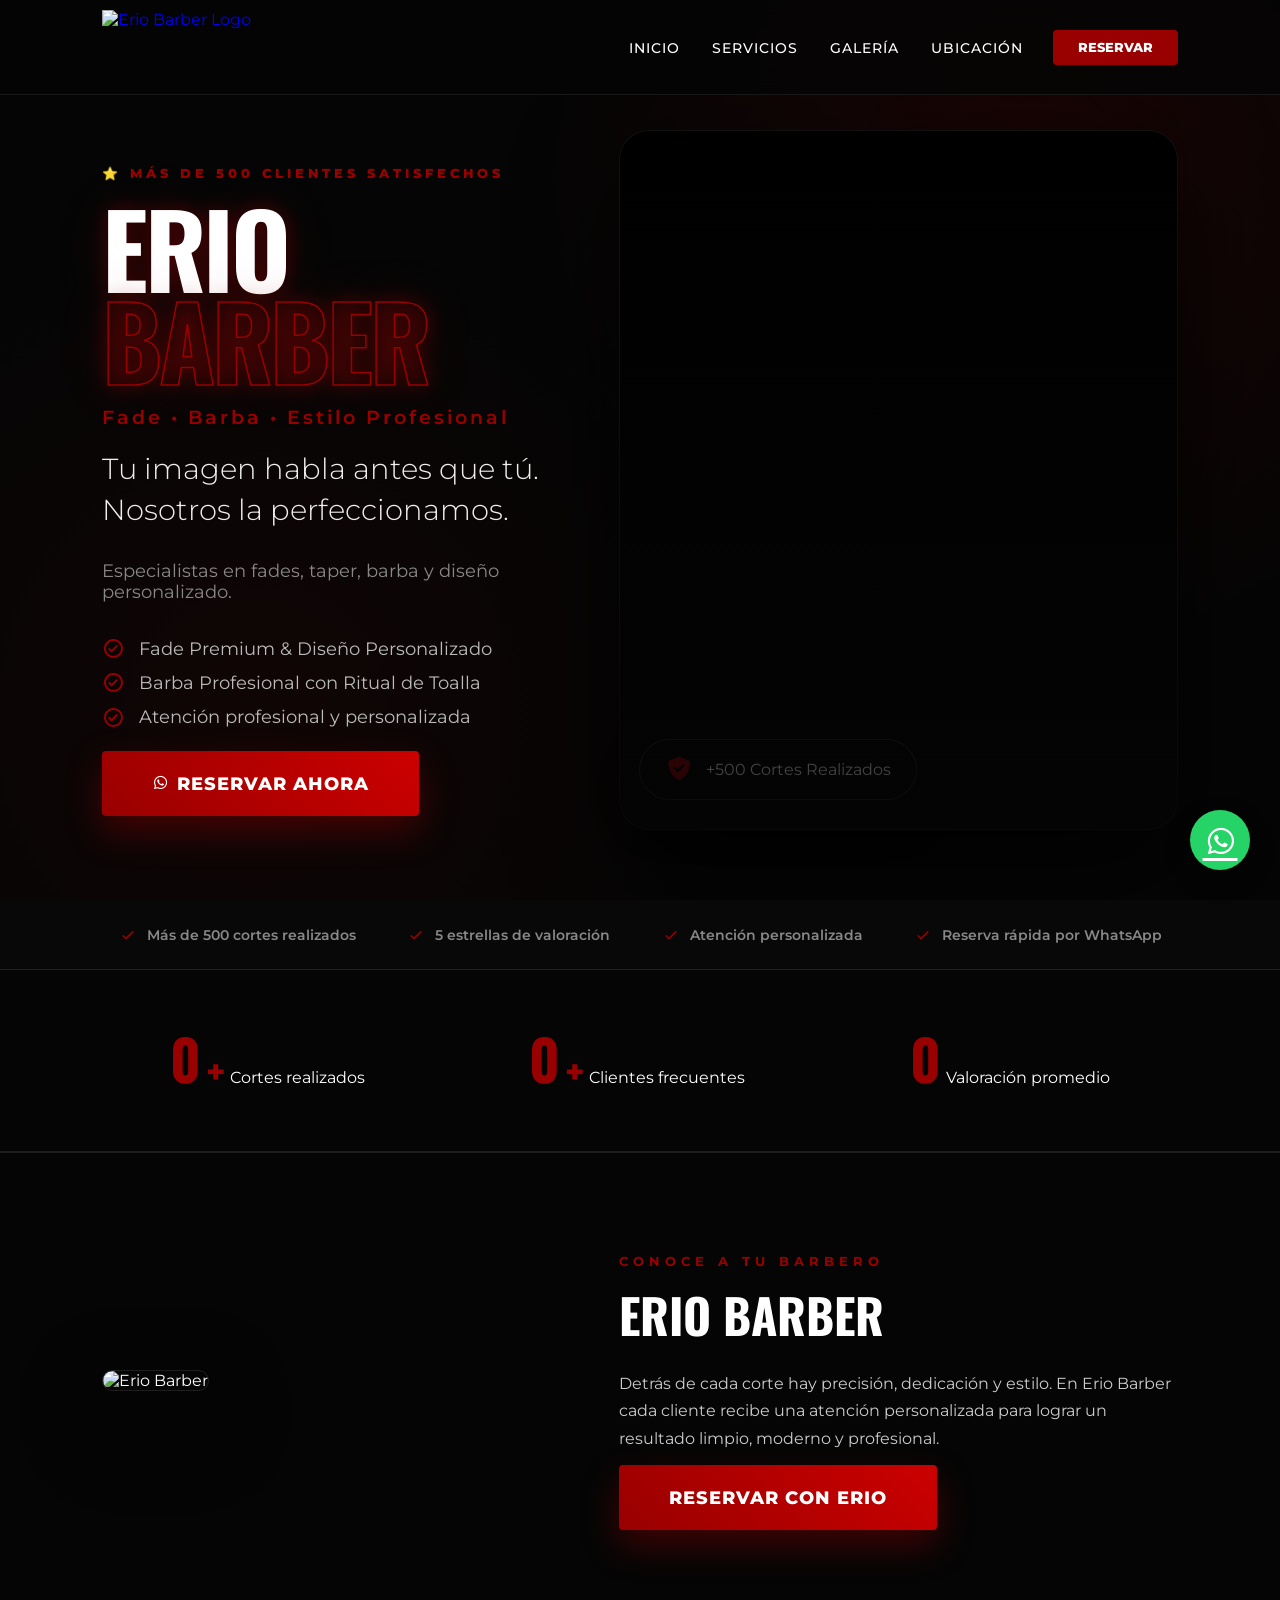
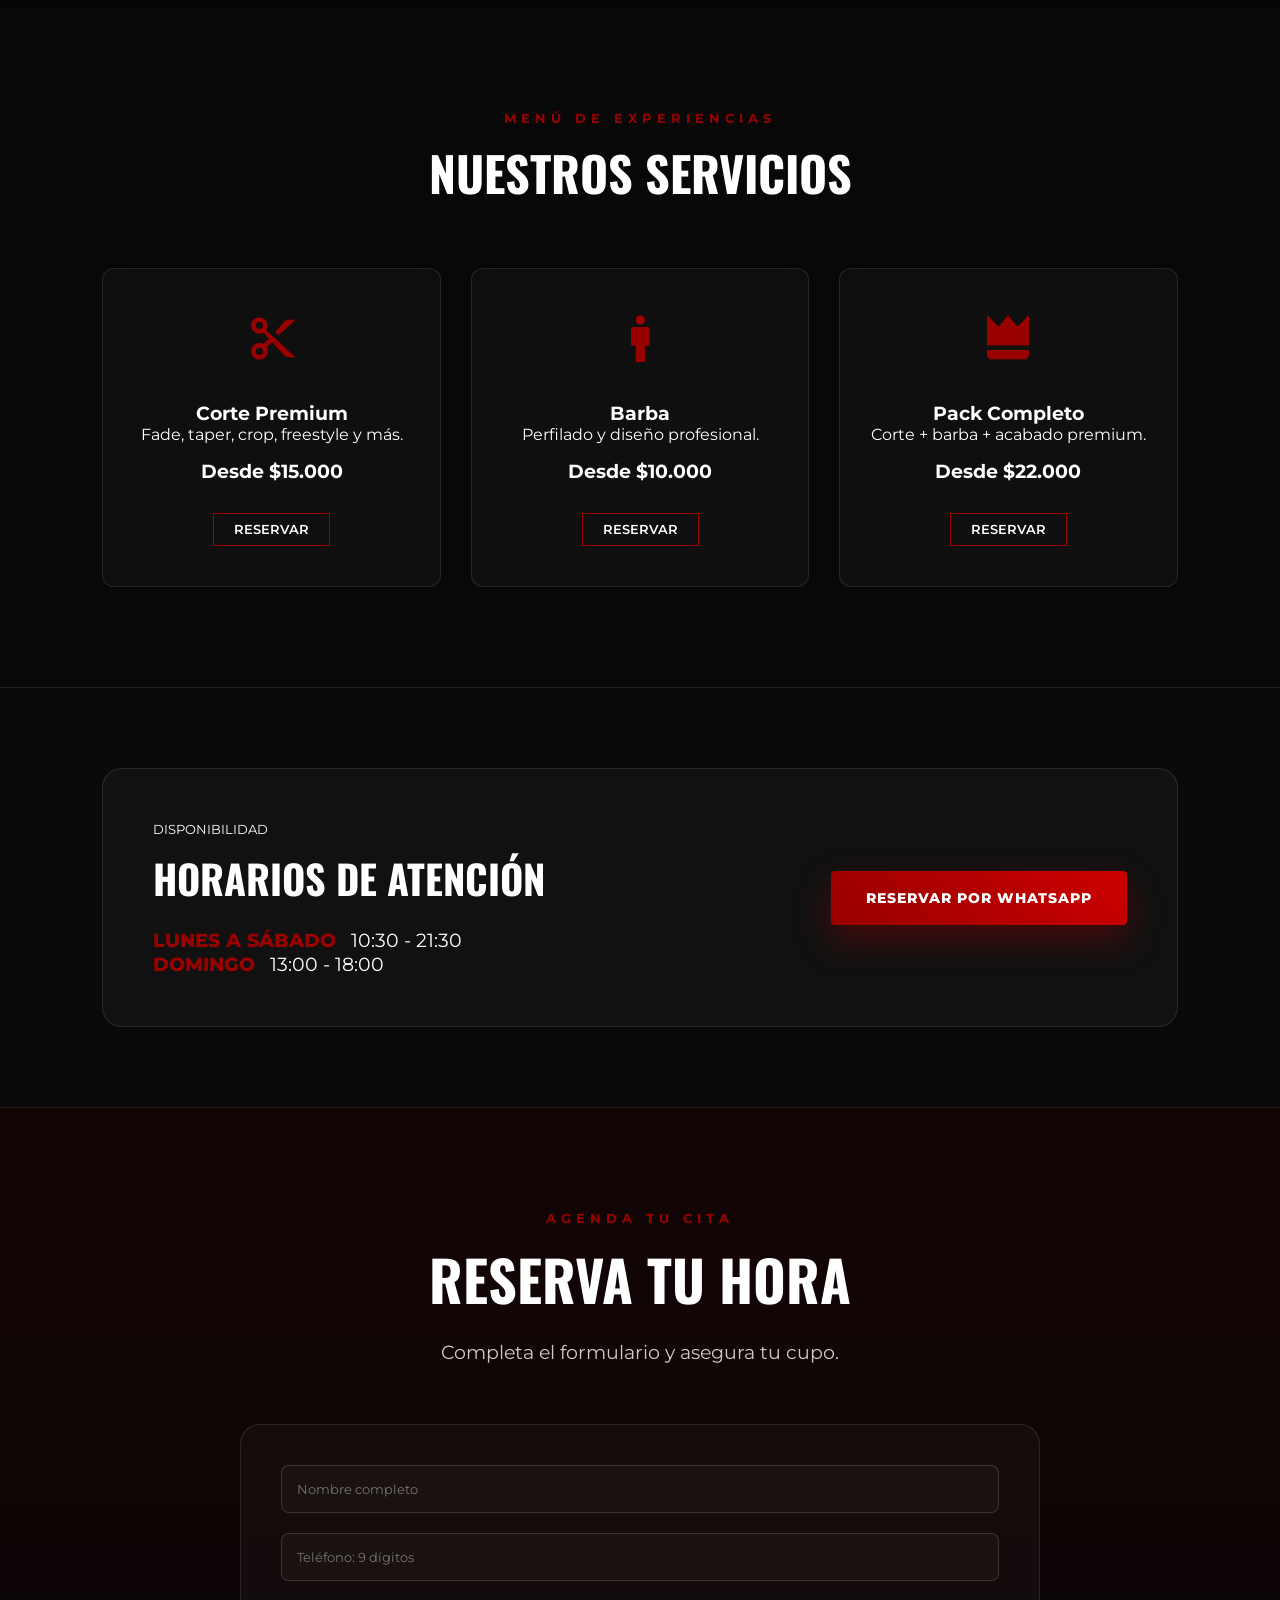
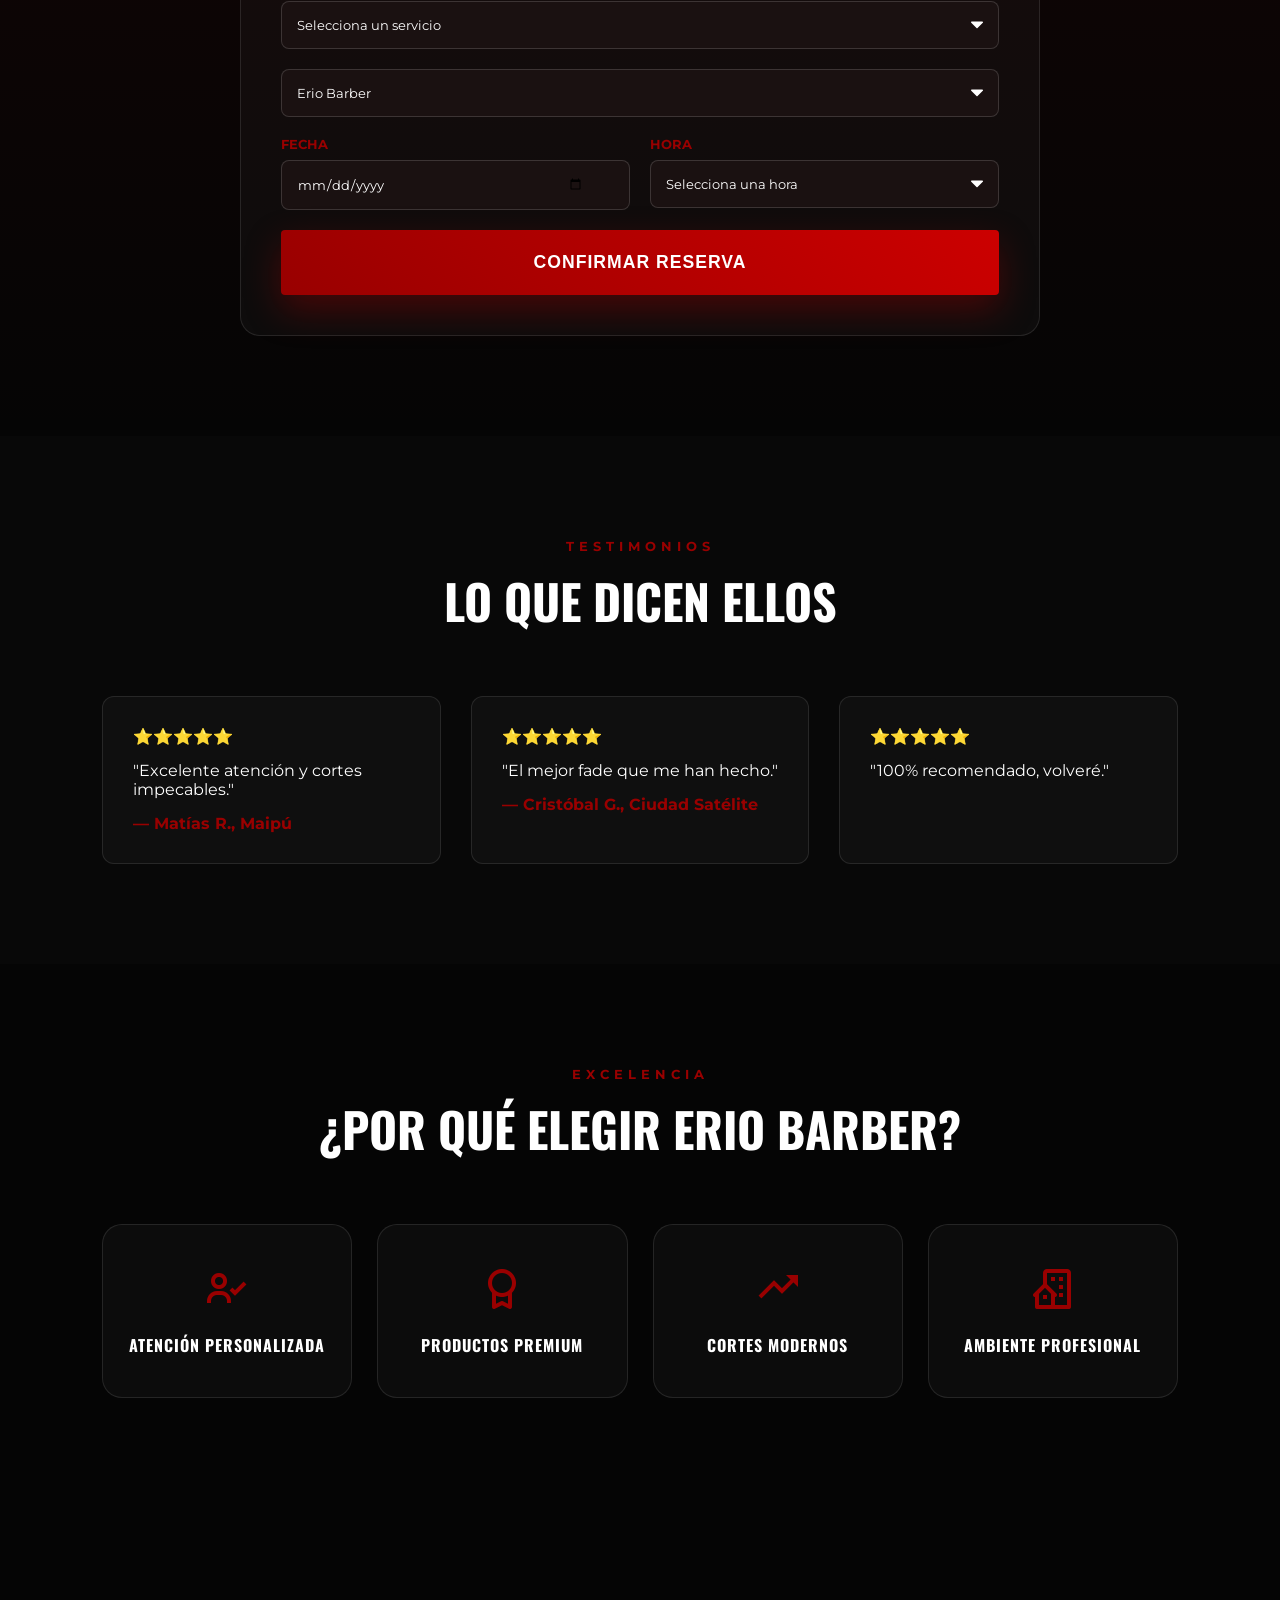
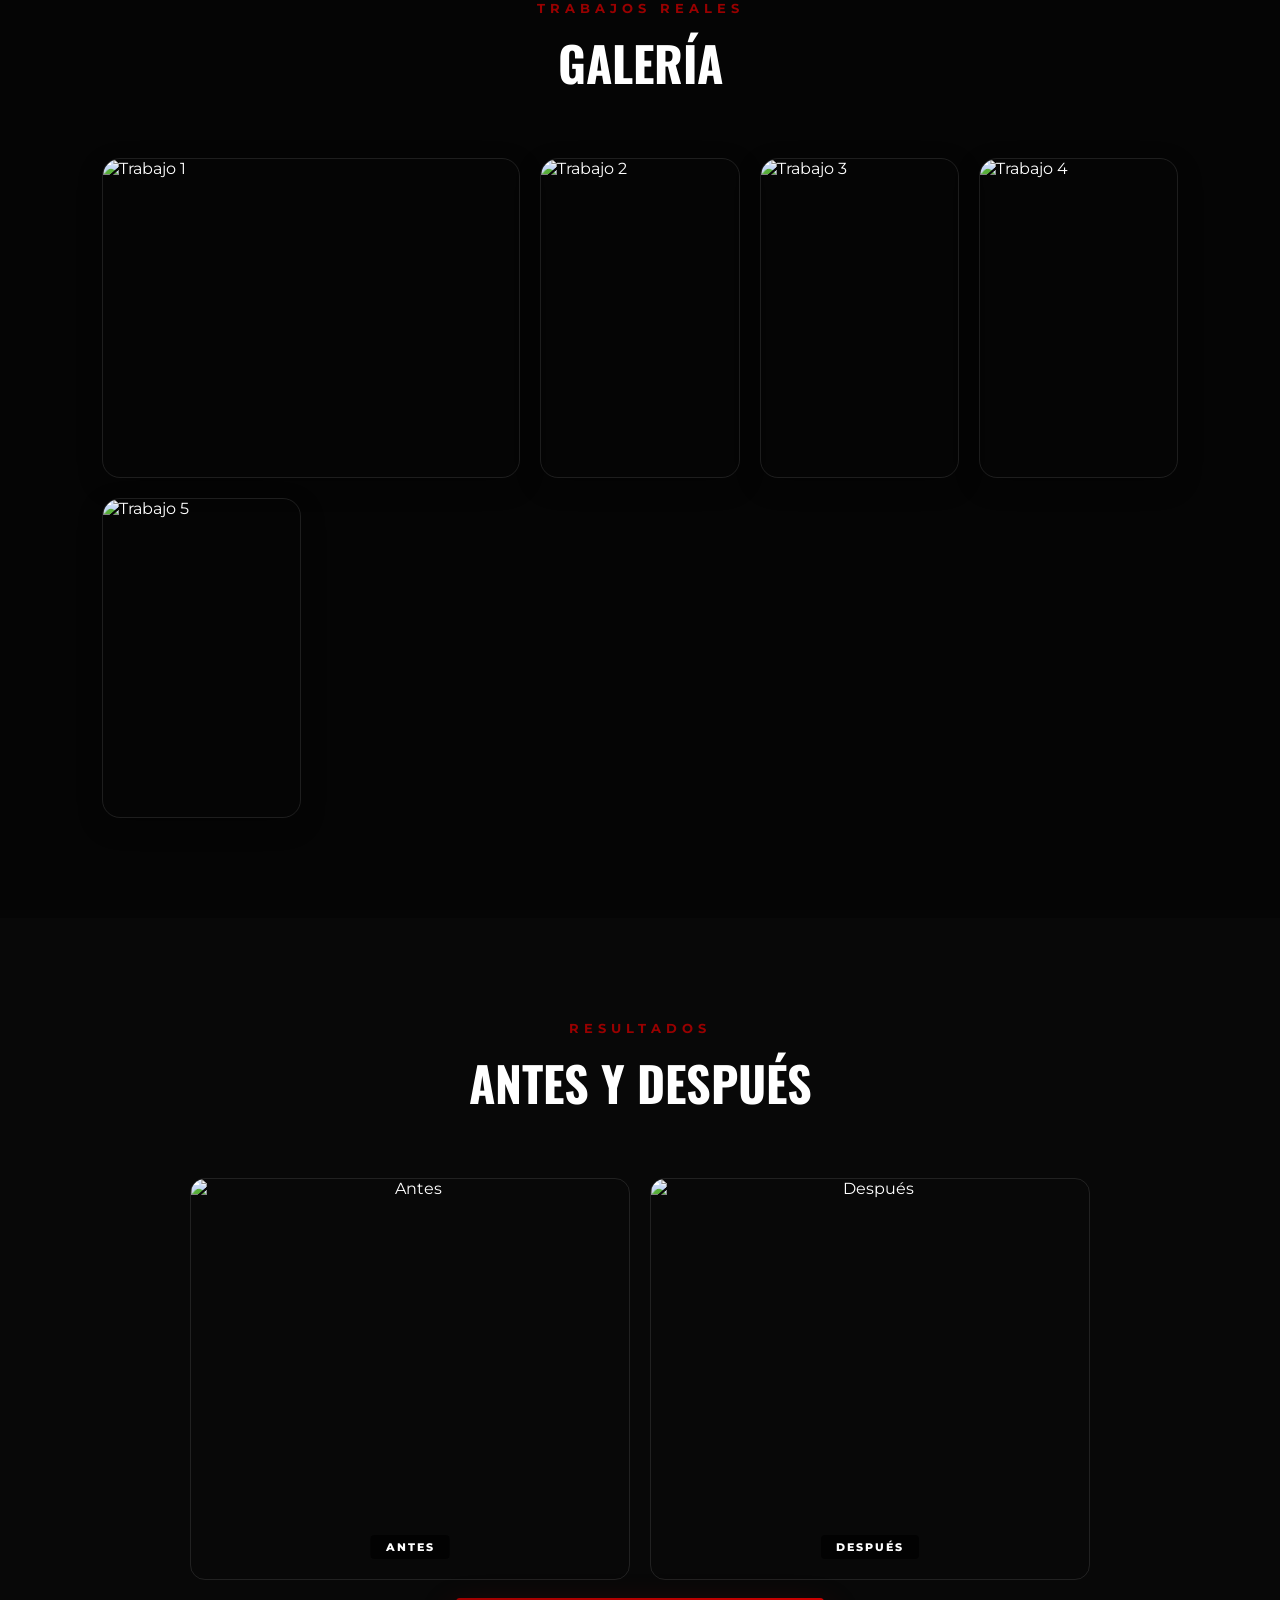
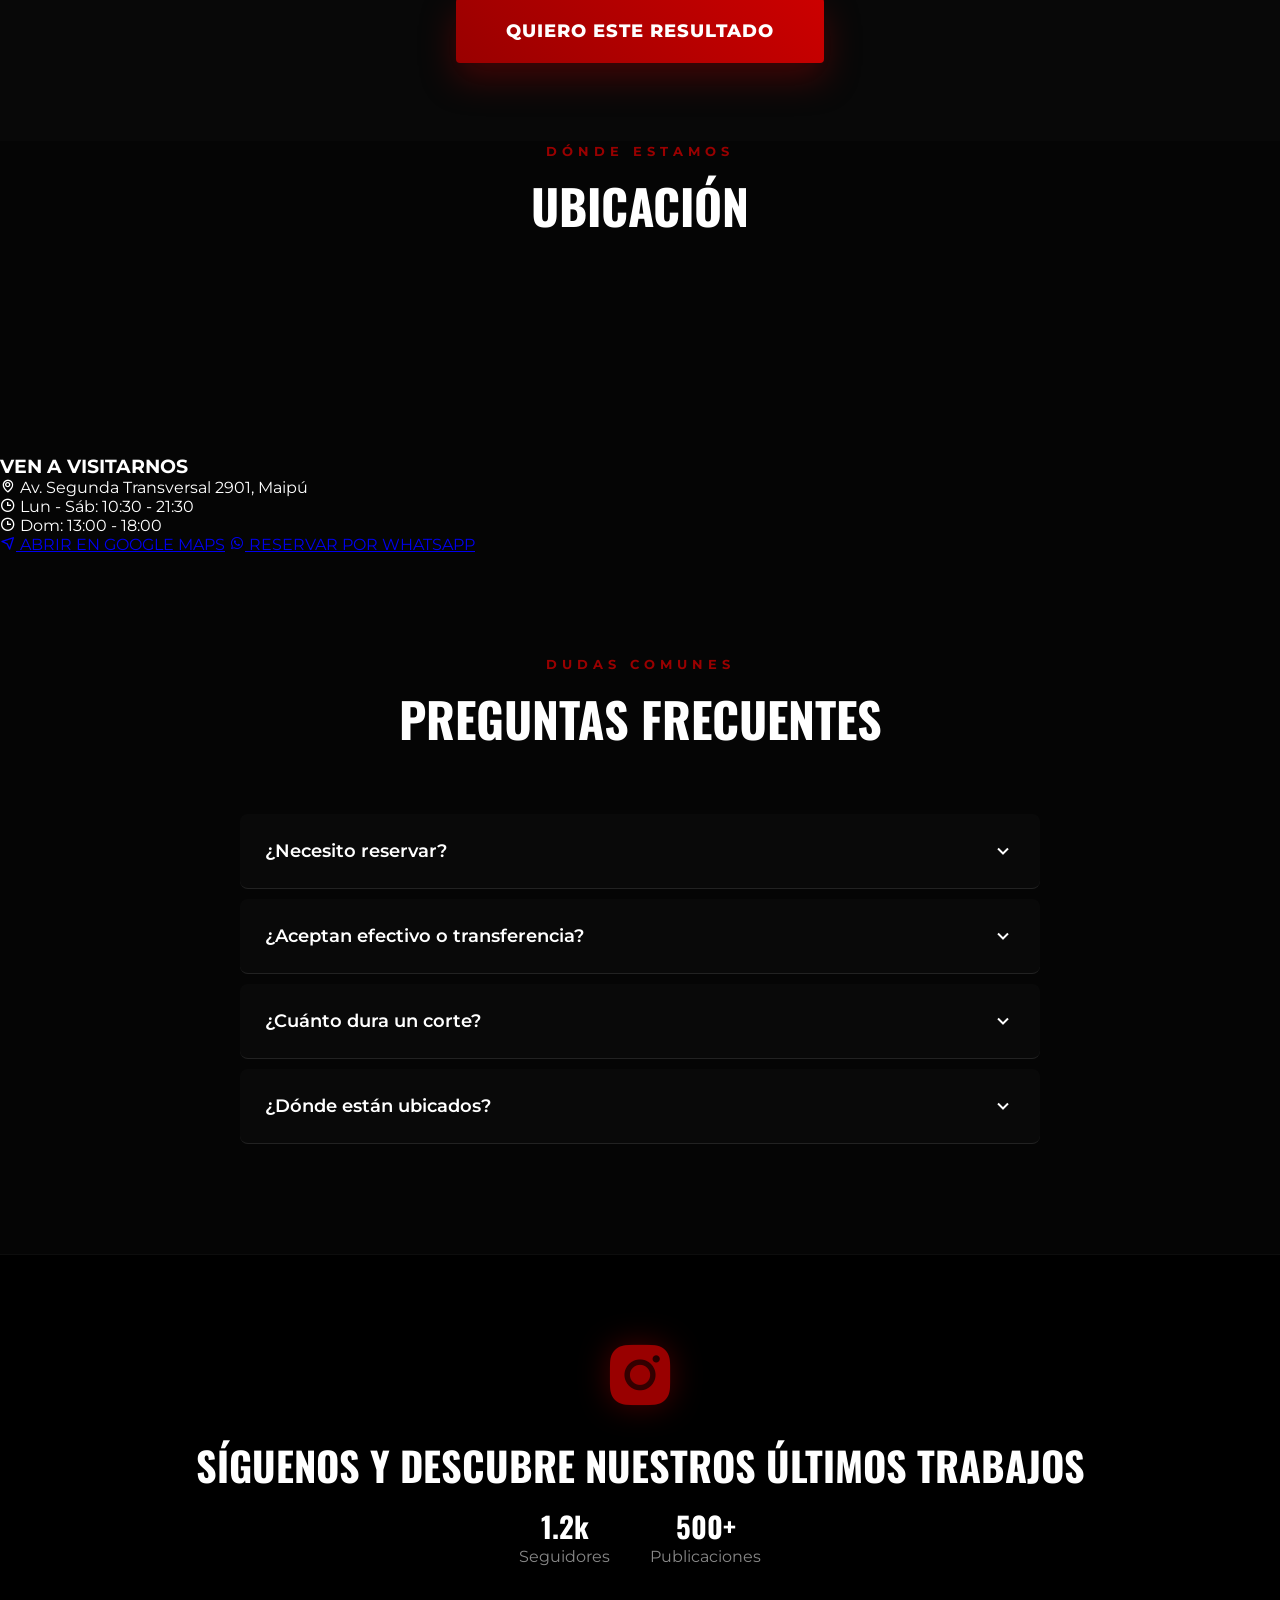
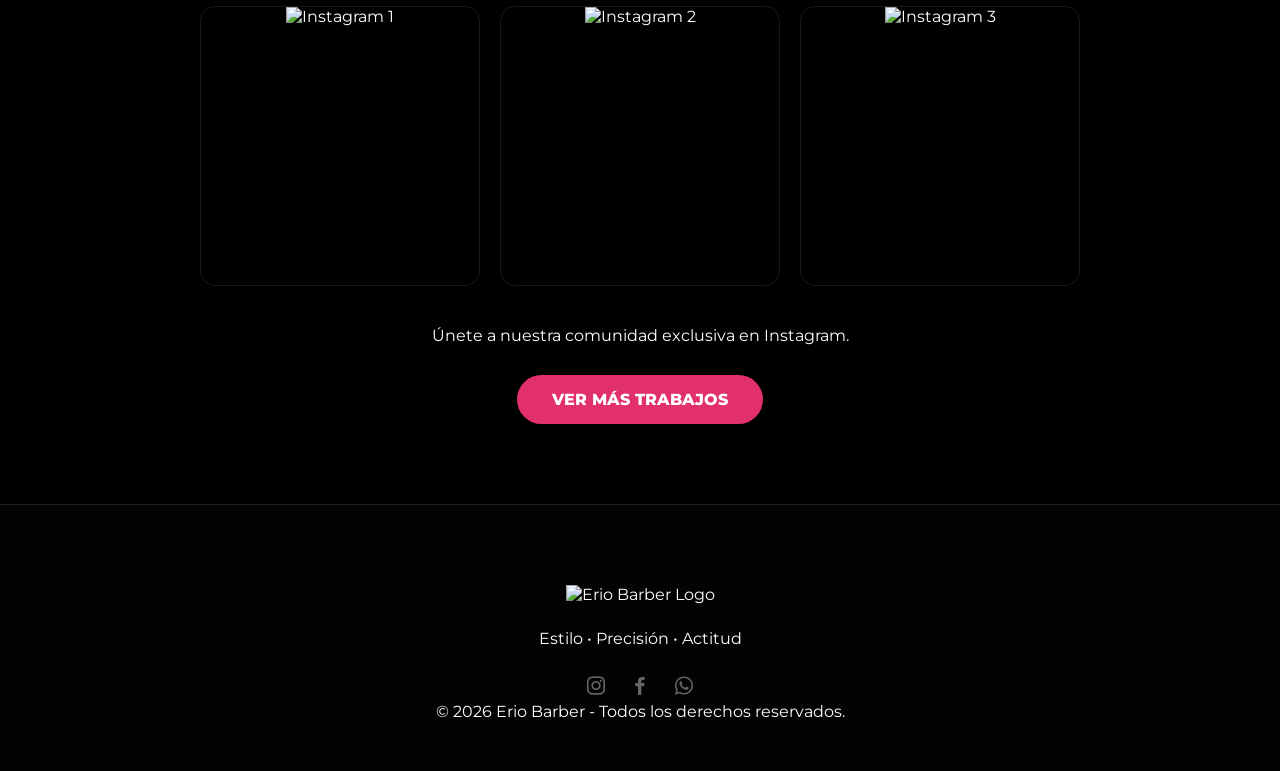
==== Core/index.html @ de909c6f "Firebase y mejoras barberia" ====
<!DOCTYPE html>
<html lang="es">

<head>
<meta charset="UTF-8">
<meta name="viewport" content="width=device-width, initial-scale=1.0">

<title>ERIO BARBER | Barbería Premium</title>

<link rel="stylesheet" href="style.css">

<link href="https://fonts.googleapis.com/css2?family=Montserrat:wght@300;400;600;800;900&family=Oswald:wght@700&display=swap" rel="stylesheet">

<link href='https://unpkg.com/boxicons@2.1.4/css/boxicons.min.css' rel='stylesheet'>

<link rel="stylesheet" href="https://cdnjs.cloudflare.com/ajax/libs/animate.css/4.1.1/animate.min.css"/>

</head>

<body>

<header class="navbar">
    <a href="#inicio" class="logo">
        <img src="img/logo.png" alt="Erio Barber Logo" id="main-logo">
    </a>

    <div class="nav-right">
        <nav class="nav-menu">
            <ul class="nav-links">
                <li><a href="#inicio">INICIO</a></li>
                <li><a href="#servicios">SERVICIOS</a></li>
                <li><a href="#galeria">GALERÍA</a></li>
                <li><a href="#ubicacion">UBICACIÓN</a></li>
            </ul>
            <a href="https://wa.me/56991062796?text=Hola,%20quiero%20reservar%20una%20hora" class="btn-nav" target="_blank" rel="noopener noreferrer">RESERVAR</a>
        </nav>
    </div>

    <div class="menu-toggle">
        <i class='bx bx-menu-alt-right'></i>
    </div>
</header>

<section id="inicio" class="hero">
    <div class="hero-bg-glow"></div>

    <div class="container hero-container">
        <div class="hero-content hero-animate-left">
            <span class="badge">⭐ MÁS DE 500 CLIENTES SATISFECHOS</span>
            <h1>ERIO <span>BARBER</span></h1>
            <p class="hero-tagline">Fade • Barba • Estilo Profesional</p>
            
            <div class="hero-description">
                <p class="hero-main-text">Tu imagen habla antes que tú. <span>Nosotros la perfeccionamos.</span></p>
                <p class="hero-sub-text">Especialistas en fades, taper, barba y diseño personalizado.</p>
            </div>

            <div class="hero-features-list">
                <div class="feature-item">
                    <i class='bx bx-check-circle'></i>
                    <span>Fade Premium & Diseño Personalizado</span>
                </div>
                <div class="feature-item">
                    <i class='bx bx-check-circle'></i>
                    <span>Barba Profesional con Ritual de Toalla</span>
                </div>
                <div class="feature-item">
                    <i class='bx bx-check-circle'></i>
                    <span>Atención profesional y personalizada</span>
                </div>
            </div>

            <a href="https://wa.me/56991062796?text=Hola,%20quiero%20reservar%20una%20hora" class="btn-principal" target="_blank" rel="noopener noreferrer">
                <i class='bx bxl-whatsapp'></i> RESERVAR AHORA
            </a>
        </div>

        <div class="hero-visual hero-animate-right">
            <div class="hero-image">
                <video autoplay muted loop playsinline preload="auto" poster="img/hero.jpeg" class="cinematic-video">
                    <source src="img/hero-video.mp4" type="video/mp4">
                    Tu navegador no soporta videos.
                </video>
                <div class="glass-badge">
                    <i class='bx bxs-check-shield'></i>
                    <span>+500 Cortes Realizados</span>
                </div>
            </div>
        </div>
    </div>
</section>

<section class="trust-bar">
    <div class="container trust-container">
        <div class="trust-item"><i class='bx bx-check'></i> Más de 500 cortes realizados</div>
        <div class="trust-item"><i class='bx bx-check'></i> 5 estrellas de valoración</div>
        <div class="trust-item"><i class='bx bx-check'></i> Atención personalizada</div>
        <div class="trust-item"><i class='bx bx-check'></i> Reserva rápida por WhatsApp</div>
    </div>
</section>

<section class="stats-section">
    <div class="container stats-container">
        <div class="stat-item">
            <h3 class="stat-number" data-target="500">0</h3><span>+</span>
            <p>Cortes realizados</p>
        </div>
        <div class="stat-item">
            <h3 class="stat-number" data-target="150">0</h3><span>+</span>
            <p>Clientes frecuentes</p>
        </div>
        <div class="stat-item">
            <h3 class="stat-number" data-target="5" data-decimal="true">0</h3>
            <p>Valoración promedio</p>
        </div>
    </div>
</section>

<section class="barbero-section scroll-reveal">
    <div class="barbero-container">
        <div class="barbero-img">
            <img src="img/hero-barbero.jpg" alt="Erio Barber">
        </div>

        <div class="barbero-content">
            <small>CONOCE A TU BARBERO</small>
            <h2>Erio Barber</h2>
            <p>Detrás de cada corte hay precisión, dedicación y estilo. En Erio Barber cada cliente recibe una atención personalizada para lograr un resultado limpio, moderno y profesional.</p>

            <a href="https://wa.me/56991062796?text=Hola,%20quiero%20reservar%20una%20hora" class="btn-principal" target="_blank" rel="noopener noreferrer">
                RESERVAR CON ERIO
            </a>
        </div>
    </div>
</section>

<section id="servicios" class="servicios">
    <div class="section-title scroll-reveal">
        <small>MENÚ DE EXPERIENCIAS</small>
        <h2>NUESTROS SERVICIOS</h2>
    </div>

    <div class="cards scroll-reveal">
        <div class="card">
            <div class="card-icon"><i class='bx bx-cut'></i></div>
            <h3>Corte Premium</h3>
            <p>Fade, taper, crop, freestyle y más.</p>
            <span class="price">Desde $15.000</span>
            <a href="https://wa.me/56991062796?text=Hola,%20quiero%20reservar%20un%20Corte%20Premium" class="btn-reserva-card" target="_blank" rel="noopener">Reservar</a>
        </div>

        <div class="card">
            <div class="card-icon"><i class='bx bx-male'></i></div>
            <h3>Barba</h3>
            <p>Perfilado y diseño profesional.</p>
            <span class="price">Desde $10.000</span>
            <a href="https://wa.me/56991062796?text=Hola,%20quiero%20reservar%20perfilado%20de%20Barba" class="btn-reserva-card" target="_blank" rel="noopener">Reservar</a>
        </div>

        <div class="card">
            <div class="card-icon"><i class='bx bxs-crown'></i></div>
            <h3>Pack Completo</h3>
            <p>Corte + barba + acabado premium.</p>
            <span class="price">Desde $22.000</span>
            <a href="https://wa.me/56991062796?text=Hola,%20quiero%20reservar%20el%20Pack%20Completo" class="btn-reserva-card" target="_blank" rel="noopener">Reservar</a>
        </div>
    </div>
</section>

<section class="horarios scroll-reveal">
    <div class="container">
        <div class="horarios-wrapper">
            <div class="horario-info">
                <small>DISPONIBILIDAD</small>
                <h2>HORARIOS DE ATENCIÓN</h2>
                <div class="dias-grid">
                    <div class="dia-item">
                        <span class="dia">Lunes a Sábado</span>
                        <span class="hora">10:30 - 21:30</span>
                    </div>
                    <div class="dia-item">
                        <span class="dia">Domingo</span>
                        <span class="hora">13:00 - 18:00</span>
                    </div>
                </div>
            </div>
            <div class="horario-cta">
                <a href="https://wa.me/56991062796" target="_blank" class="btn-principal">RESERVAR POR WHATSAPP</a>
            </div>
        </div>
    </div>
</section>

<section id="reservar" class="reserva-rapida scroll-reveal">
    <div class="reserva-container">
        <div class="section-title">
            <small>AGENDA TU CITA</small>
            <h2>RESERVA TU HORA</h2>
            <p>Completa el formulario y asegura tu cupo.</p>
        </div>

        <form id="booking-form" class="booking-form">
            <div class="form-group">
                <input type="text" id="booking-name" placeholder="Nombre completo" required>
            </div>
            <div class="form-group">
                <input 
                    type="tel" 
                    id="booking-phone" 
                    placeholder="Teléfono: 9 dígitos" 
                    inputmode="numeric" 
                    pattern="[0-9]{9}" 
                    maxlength="9" 
                    required>
            </div>
            <div class="form-group">
                <select id="booking-service" required>
                    <option value="" disabled selected>Selecciona un servicio</option>
                    <option value="Corte Premium">Corte Premium - $15.000</option>
                    <option value="Barba">Perfilado de Barba - $10.000</option>
                    <option value="Pack Completo">Pack Completo - $22.000</option>
                </select>
            </div>
            <div class="form-group">
                <select id="booking-barber" required>
                    <option value="Erio Barber">Erio Barber</option>
                </select>
            </div>
            <div class="form-row">
                <div class="form-group">
                    <label for="booking-date">Fecha</label>
                    <input type="date" id="booking-date" required>
                </div>
                <div class="form-group">
                    <label for="booking-time">Hora</label>
                    <select id="booking-time" required>
                        <option value="">Selecciona una hora</option>
                    </select>
                </div>
            </div>

            <div id="booking-feedback" class="form-feedback"></div>

            <button type="submit" class="btn-principal" style="width: 100%; border: none; cursor: pointer;">
                CONFIRMAR RESERVA
            </button>
        </form>
    </div>
</section>

<section class="testimonials scroll-reveal">
    <div class="section-title">
        <small>TESTIMONIOS</small>
        <h2>LO QUE DICEN ELLOS</h2>
    </div>
    <div class="testimonials-grid">
        <div class="testimonial-card">
            <div class="stars">⭐⭐⭐⭐⭐</div>
            <p>"Excelente atención y cortes impecables."</p>
            <span class="client-name">— Matías R., Maipú</span>
        </div>
        <div class="testimonial-card">
            <div class="stars">⭐⭐⭐⭐⭐</div>
            <p>"El mejor fade que me han hecho."</p>
            <span class="client-name">— Cristóbal G., Ciudad Satélite</span>
        </div>
        <div class="testimonial-card">
            <div class="stars">⭐⭐⭐⭐⭐</div>
            <p>"100% recomendado, volveré."</p>
        </div>
    </div>
</section>

<section class="porque-elegir scroll-reveal">
    <div class="container">
        <div class="section-title">
            <small>EXCELENCIA</small>
            <h2>¿POR QUÉ ELEGIR ERIO BARBER?</h2>
        </div>
        <div class="features-grid-premium">
            <div class="feature-premium-card">
                <i class='bx bx-user-check'></i>
                <span>Atención personalizada</span>
            </div>
            <div class="feature-premium-card">
                <i class='bx bx-award'></i>
                <span>Productos premium</span>
            </div>
            <div class="feature-premium-card">
                <i class='bx bx-trending-up'></i>
                <span>Cortes modernos</span>
            </div>
            <div class="feature-premium-card">
                <i class='bx bx-building-house'></i>
                <span>Ambiente profesional</span>
            </div>
        </div>
    </div>
</section>

<section id="galeria" class="galeria">
    <div class="section-title scroll-reveal">
        <small>TRABAJOS REALES</small>
        <h2>GALERÍA</h2>
    </div>

    <div class="gallery-grid scroll-reveal">
        <div class="gallery-item"><img src="img/hero.jpeg" alt="Trabajo 1"></div>
        <div class="gallery-item"><img src="img/hero (2).jpeg" alt="Trabajo 2"></div>
        <div class="gallery-item"><img src="img/hero (3).jpeg" alt="Trabajo 3"></div>
        <div class="gallery-item"><img src="img/hero (4).jpeg" alt="Trabajo 4"></div>
        <div class="gallery-item"><img src="img/hero (5).jpeg" alt="Trabajo 5"></div>
    </div>
</section>

<section class="before-after scroll-reveal">
    <div class="section-title">
        <small>RESULTADOS</small>
        <h2>ANTES Y DESPUÉS</h2>
    </div>
    <div class="container ba-container">
        <div class="ba-card">
            <div class="ba-images">
                <div class="ba-item">
                    <img src="img/hero (4).jpeg" alt="Antes">
                    <span class="ba-label">ANTES</span>
                </div>
                <div class="ba-item">
                    <img src="img/hero (5).jpeg" alt="Después">
                    <span class="ba-label">DESPUÉS</span>
                </div>
            </div>
            <a href="https://wa.me/56991062796?text=Hola,%20quiero%20un%20resultado%20como%20el%20del%20antes%20y%20despues" class="btn-principal">QUIERO ESTE RESULTADO</a>
        </div>
    </div>
</section>

<section id="ubicacion" class="ubicacion">
    <div class="section-title scroll-reveal">
        <small>DÓNDE ESTAMOS</small>
        <h2>UBICACIÓN</h2>
    </div>
    <div class="location-card scroll-reveal">
        <div class="map-wrapper">
            <iframe src="https://www.google.com/maps/embed?pb=!1m18!1m12!1m3!1d3327.356249969016!2d-70.7594511!3d-33.5181146!2m3!1f0!2f0!3f0!3m2!1i1024!2i768!4f13.1!3m3!1m2!1s0x9662c33211516757%3A0x6734c56e30b35522!2sAv.%20Segunda%20Transversal%202901%2C%20Maip%C3%BA%2C%20Regi%C3%B3n%20Metropolitana!5e0!3m2!1ses!2scl!4v1717980000000!5m2!1ses!2scl" width="100%" height="100%" style="border:0;" allowfullscreen="" loading="lazy"></iframe>
        </div>
        <div class="location-info">
            <div class="info-group">
                <h3>VEN A VISITARNOS</h3>
                <p><i class='bx bx-map'></i> Av. Segunda Transversal 2901, Maipú</p>
                <p><i class='bx bx-time'></i> Lun - Sáb: 10:30 - 21:30</p>
                <p><i class='bx bx-time'></i> Dom: 13:00 - 18:00</p>
            </div>
            <div class="info-actions">
                <a href="https://www.google.com/maps/search/?api=1&query=Av.+Segunda+Transversal+2901,+Maipu" target="_blank" class="btn-map"><i class='bx bx-navigation'></i> ABRIR EN GOOGLE MAPS</a>
                <a href="https://wa.me/56991062796" target="_blank" class="btn-wsp-info"><i class='bx bxl-whatsapp'></i> RESERVAR POR WHATSAPP</a>
            </div>
        </div>
    </div>
</section>

<section class="faq-section scroll-reveal">
    <div class="container">
        <div class="section-title">
            <small>DUDAS COMUNES</small>
            <h2>PREGUNTAS FRECUENTES</h2>
        </div>
        <div class="faq-container">
            <div class="faq-item">
                <div class="faq-question">
                    <h3>¿Necesito reservar?</h3>
                    <i class='bx bx-chevron-down'></i>
                </div>
                <div class="faq-answer"><p>Sí, para garantizar tu espacio y brindarte la mejor atención posible, trabajamos principalmente bajo reserva previa a través de WhatsApp.</p></div>
            </div>
            <div class="faq-item">
                <div class="faq-question">
                    <h3>¿Aceptan efectivo o transferencia?</h3>
                    <i class='bx bx-chevron-down'></i>
                </div>
                <div class="faq-answer"><p>Aceptamos ambos métodos de pago: efectivo y transferencia electrónica para tu mayor comodidad.</p></div>
            </div>
            <div class="faq-item">
                <div class="faq-question">
                    <h3>¿Cuánto dura un corte?</h3>
                    <i class='bx bx-chevron-down'></i>
                </div>
                <div class="faq-answer"><p>Dependiendo del servicio, un corte premium o diseño personalizado suele tomar entre 45 y 60 minutos.</p></div>
            </div>
            <div class="faq-item">
                <div class="faq-question">
                    <h3>¿Dónde están ubicados?</h3>
                    <i class='bx bx-chevron-down'></i>
                </div>
                <div class="faq-answer"><p>Nos encontramos en Av. Segunda Transversal 2901, Maipú. Puedes ver el mapa interactivo en la sección de ubicación.</p></div>
            </div>
        </div>
    </div>
</section>

<section class="instagram-cta scroll-reveal">
    <div class="container insta-container">
        <i class='bx bxl-instagram-alt' id="big-insta-icon"></i>
        <h3>SÍGUENOS Y DESCUBRE NUESTROS ÚLTIMOS TRABAJOS</h3>
        <div class="insta-stats">
            <div class="stat-count"><span>1.2k</span> Seguidores</div>
            <div class="stat-count"><span>500+</span> Publicaciones</div>
        </div>
        <div class="insta-photos">
            <div class="insta-photo-wrapper"><img src="img/hero (2).jpeg" alt="Instagram 1"></div>
            <div class="insta-photo-wrapper"><img src="img/hero (3).jpeg" alt="Instagram 2"></div>
            <div class="insta-photo-wrapper"><img src="img/hero (5).jpeg" alt="Instagram 3"></div>
        </div>
        <p>Únete a nuestra comunidad exclusiva en Instagram.</p>
        <a href="https://www.instagram.com/eriobarber_24/" target="_blank" class="btn-instagram">VER MÁS TRABAJOS</a>
    </div>
</section>

<footer>
    <div class="footer-top-line"></div>
    <div class="footer-content">
        <div class="footer-logo-wrapper"><img src="img/logo.png" alt="Erio Barber Logo" class="footer-logo"></div>
        <p>Estilo • Precisión • Actitud</p>
        <div class="socials">
            <a href="https://www.instagram.com/eriobarber_24/" target="_blank" rel="noopener noreferrer"><i class='bx bxl-instagram'></i></a>
            <a href="#"><i class='bx bxl-facebook'></i></a>
            <a href="https://wa.me/56991062796?text=Hola,%20quiero%20reservar%20una%20hora" target="_blank" rel="noopener noreferrer"><i class='bx bxl-whatsapp'></i></a>
        </div>
    </div>
    <div class="footer-bottom">
        &copy; 2026 Erio Barber - Todos los derechos reservados.
    </div>
</footer>
<script src="script.js"></script>
<a href="https://wa.me/56991062796?text=Hola,%20quiero%20reservar%20una%20hora" class="floating-wsp" target="_blank" rel="noopener noreferrer">
    <i class='bx bxl-whatsapp'></i>
</a>
</body>
</html>
---- Core/style.css ----
:root{
    --primary: #990000;
    --accent: #ff0000;
    --dark: #050505;
    --gray: #121212;
    --light:#ffffff;
    --glass: rgba(255, 255, 255, 0.03);
    --border: rgba(255, 255, 255, 0.1);
}

html{
    scroll-behavior:smooth;
}

*{
    margin:0;
    padding:0;
    box-sizing:border-box;
}

body{
    background: var(--dark);
    font-family: 'Montserrat', sans-serif;
    color:white;
    overflow-x:hidden;
}

/* NAVBAR */
.navbar{
    position:fixed;
    top:0;
    width:100%;
    height: 95px;
    padding: 0 8%;
    display:flex;
    justify-content:space-between;
    align-items:center;
    background: rgba(5, 5, 5, 0.85);
    backdrop-filter: blur(15px);
    border-bottom: 1px solid rgba(255, 255, 255, 0.08);
    transition: 0.4s ease;
    z-index:1000;
}

.navbar.scrolled{
    background: rgba(5, 5, 5, 0.8);
    backdrop-filter: blur(20px);
    padding: 12px 8%;
    border-bottom: 1px solid var(--border);
    box-shadow: 0 10px 30px rgba(0,0,0,0.5);
}

.logo{
    display: flex;
    align-items: center;
    text-decoration: none;
    width: auto;
    height: 75px;
}

.logo img{
    height: 75px;
    width: auto;
    object-fit:contain;
    transition: transform 0.3s ease;
}

.nav-right {
    display: flex;
    align-items: center;
}

.nav-menu {
    display: flex;
    align-items: center;
    gap: 30px;
}

.nav-links{
    display:flex;
    list-style:none;
    align-items: center;
    gap: 32px;
}

.nav-links li{
    margin: 0;
}

.nav-links a{
    color:white;
    text-decoration:none;
    font-weight:500;
    font-size: 0.9rem;
    letter-spacing: 1px;
    transition:.3s;
}

.nav-links a:hover, .nav-links a.active {
    color:var(--primary);
}

.btn-nav{
    background:var(--primary);
    color:white;
    padding:10px 25px;
    text-decoration:none;
    border-radius:4px;
    font-weight:800;
    font-size: 0.8rem;
    transition: 0.3s;
}

.menu-toggle {
    display: none;
    font-size: 2rem;
    color: var(--light);
    cursor: pointer;
    z-index: 1100;
}

/* HERO */
.hero{
    min-height: 100vh;
    width: 100%;
    background: var(--dark);
    overflow: hidden;
    display:flex;
    align-items:center;
    padding: 120px 8% 60px;
    position: relative;
}

.hero::before{
    content:'';
    position:absolute;
    inset:0;
    background:url(img/logo.png);
    background-repeat:no-repeat;
    background-position:center;
    background-size:700px;
    opacity:.03;
    pointer-events:none;
}

.hero-bg-glow {
    position: absolute;
    width: 100%;
    height:100%;
    top: 0; left: 0;
    background: radial-gradient(circle at 80% 20%, rgba(153, 0, 0, 0.15) 0%, transparent 40%),
                radial-gradient(circle at 20% 80%, rgba(153, 0, 0, 0.08) 0%, transparent 40%);
    pointer-events: none;
}

.hero-container {
    display: grid;
    grid-template-columns: 0.9fr 1.1fr;
    gap: 60px;
    align-items: center;
    width: 100%;
    z-index: 2;
}

.hero-animate-left {
    animation: slideInLeft 1s ease forwards;
}

.hero-animate-right {
    animation: slideInRight 1s ease forwards;
}

@keyframes slideInLeft {
    from { opacity: 0; transform: translateX(-60px); }
    to { opacity: 1; transform: translateX(0); }
}

@keyframes slideInRight {
    from { opacity: 0; transform: translateX(60px); }
    to { opacity: 1; transform: translateX(0); }
}

.hero-content{
    text-align: left;
    position: relative;
    z-index: 2;
}

.hero-visual {
    display: flex;
    justify-content: flex-end;
    position: relative;
}

.hero-image {
    position: relative;
    width: 100%;
    max-width: 700px;
    transition: 0.5s cubic-bezier(0.175, 0.885, 0.32, 1.275);
    z-index: 1;
}

.hero-image:hover {
    transform: translateY(-5px);
}

/* Capa de profundidad y viñeta cinemática sobre el video */
.hero-image::after {
    content: '';
    position: absolute;
    top: 0; left: 0;
    width: 100%; height: 100%;
    background: rgba(0, 0, 0, 0.5);
    background: linear-gradient(to top, rgba(5, 5, 5, 0.8), rgba(0, 0, 0, 0.3));
    border-radius: 30px;
    pointer-events: none;
    z-index: 2;
}

.hero-image video {
    width: 100%;
    height: 700px;
    min-height: 100%;
    object-fit: cover;
    border-radius: 30px;
    box-shadow: 0 40px 100px rgba(0,0,0,0.8);
    border: 1px solid var(--border);
    display: block;
    background-color: var(--gray);
    filter: contrast(1.2) brightness(1.0) saturate(1.1);
    animation: heroVideoZoom 20s infinite alternate ease-in-out;
}

@keyframes heroVideoZoom {
    from { transform: scale(1); }
    to { transform: scale(1.15); }
}

.glass-badge {
    position: absolute;
    bottom: 30px;
    left: 20px;
    background: rgba(0,0,0,.85);
    backdrop-filter: blur(15px);
    padding: 15px 25px;
    border-radius: 50px;
    border: 1px solid rgba(255,255,255,.15);
    display: flex;
    align-items: center;
    gap: 12px;
    box-shadow: 0 20px 40px rgba(0,0,0,0.4);
    z-index: 2;
}

.glass-badge i {
    color: var(--primary);
    font-size: 1.8rem;
}

.badge{
    letter-spacing: 4px;
    font-size: 0.8rem;
    color:var(--primary);
    font-weight: 800;
    margin-bottom: 20px;
    display: block;
}

.hero-tagline {
    font-size: 1.2rem;
    color: var(--primary);
    font-weight: 600;
    letter-spacing: 3px;
    margin-bottom: 20px;
    animation: fadeInUp 1s ease 0.5s both;
}

.hero-content h1{
    text-align: left;
    font-family: 'Oswald', sans-serif;
    /* Tamaño fluido: mínimo 3.5rem, óptimo 8vw, máximo 6.5rem */
    font-size: clamp(3.5rem, 8vw, 6.5rem);
    font-weight:900;
    line-height:0.9;
    margin-bottom: 20px;
    text-transform: uppercase;
    letter-spacing: -3px;
    text-shadow:
        0 0 20px rgba(153,0,0,.4),
        0 0 50px rgba(153,0,0,.2);
}

.hero-content h1 span{
    color: transparent;
    -webkit-text-stroke: 1.5px var(--primary);
}

.hero-main-text {
    text-align: left;
    font-size: 1.8rem;
    color: #eee;
    font-weight: 300;
    margin-bottom: 30px;
    line-height: 1.4;
}

.hero-sub-text {
    font-size: 1.1rem;
    color: #888;
    margin-bottom: 35px;
}

.hero-features-list {
    margin-bottom: 45px;
    color: #999;
    font-size: 0.9rem;
}

.feature-item {
    display: flex;
    align-items: center;
    margin-bottom: 12px;
    font-size: 1.1rem;
    color: #bbb;
}

.feature-item i {
    color: var(--primary);
    margin-right: 15px;
    font-size: 1.4rem;
}

.btn-principal{
    background: linear-gradient(45deg, var(--primary), #cc0000);
    padding: 22px 50px;
    border-radius: 4px;
    color:white;
    text-decoration:none;
    font-weight: 800;
    font-size: 1.1rem;
    letter-spacing: 1px;
    box-shadow: 0 15px 35px rgba(153, 0, 0, 0.4);
    transition: 0.4s cubic-bezier(0.175, 0.885, 0.32, 1.275);
}

.btn-principal:hover {
    transform: translateY(-5px);
    box-shadow: 0 15px 40px rgba(153, 0, 0, 0.5);
}

/* SERVICIOS */
.servicios{
    padding: 100px 8%;
    background: #080808;
}

.section-title {
    text-align: center;
    margin-bottom: 60px;
}

.section-title small {
    color: var(--primary);
    letter-spacing: 5px;
    font-weight: 700;
}

.section-title h2 {
    font-size: 3rem;
    font-family: 'Oswald', sans-serif;
    margin-top: 10px;
}

.cards{
    display: grid;
    grid-template-columns: repeat(auto-fit, minmax(300px, 1fr));
    gap: 30px;
}

.card{
    background: rgba(255, 255, 255, 0.03);
    backdrop-filter: blur(10px);
    border: 1px solid var(--border);
    padding: 40px 30px;
    border-radius: 12px;
    text-align: center;
    transition: 0.4s ease;
    position: relative;
    overflow: hidden;
}

.card::before {
    content: '';
    position: absolute;
    top: 0; left: 0;
    width: 0%;
    height: 3px;
    background: var(--primary);
    transition: 0.5s ease;
}

.card:hover {
    background: rgba(153, 0, 0, 0.03);
    transform: translateY(-15px);
    border-color: var(--primary);
    box-shadow: 0 20px 40px rgba(0,0,0,0.4), 0 0 30px rgba(153, 0, 0, 0.2);
}

.card:hover::before {
    width: 100%;
}

.card-icon {
    font-size: 3.5rem;
    color:var(--primary);
    margin-bottom:25px;
    transition: .4s;
}

.card:hover .card-icon {
    transform: scale(1.15);
}

.price {
    display: block;
    font-weight: 700;
    margin: 15px 0;
    font-size: 1.2rem;
    color: #fff;
}

.btn-reserva-card {
    display: inline-block;
    padding: 8px 20px;
    border: 1px solid var(--primary);
    color: white;
    text-decoration: none;
    font-size: 0.8rem;
    font-weight: 600;
    text-transform: uppercase;
    transition: 0.3s;
    margin-top: 15px;
}

.btn-reserva-card:hover {
    background: var(--primary);
    box-shadow: 0 5px 15px rgba(153, 0, 0, 0.3);
}

/* SECCION HORARIOS */
.horarios {
    padding: 80px 8%;
    background: #0a0a0a;
    border-top: 1px solid var(--border);
}
.horarios-wrapper {
    display: flex;
    justify-content: space-between;
    align-items: center;
    background: var(--glass);
    padding: 50px;
    border-radius: 20px;
    border: 1px solid var(--border);
    flex-wrap: wrap;
    gap: 30px;
}
.horario-info h2 {
    font-family: 'Oswald', sans-serif;
    font-size: 2.5rem;
    margin: 10px 0 20px;
}
.dia-item {
    display: flex;
    gap: 15px;
    font-size: 1.2rem;
    color: var(--light);
}
.dia-item .dia { font-weight: 800; color: var(--primary); text-transform: uppercase; }
.horario-cta .btn-principal { padding: 18px 35px; font-size: 0.9rem; }

/* GALERIA */
.galeria{
    padding: 100px 8%;
    background: var(--dark);
}

.gallery-grid{
    display:grid;
    grid-template-columns:repeat(5, 1fr);
    gap:20px;
}

.gallery-item:first-child {
    grid-column: span 2;
}

.gallery-item {
    position: relative;
    height:320px;
    border-radius:18px;
    overflow: hidden;
    cursor: pointer;
    border: 1px solid var(--border);
    box-shadow: 0 8px 25px rgba(0,0,0,0.3);
    transition: 0.4s ease;
}

.gallery-item::after {
    content: '';
    position: absolute;
    inset: 0;
    background: rgba(0, 0, 0, 0.35);
    opacity: 0;
    transition: 0.4s;
    z-index: 1;
}

.gallery-item:hover::after {
    opacity: 1;
}

.gallery-item img {
    width: 100%;
    height: 100%;
    object-fit: cover;
    object-position: center;
    display: block;
    transition: 0.6s cubic-bezier(0.4, 0, 0.2, 1);
}

.gallery-item::before{
    content:'';
    position:absolute;
    inset:0;
    background:linear-gradient(
        to top,
        rgba(0,0,0,.7),
        transparent
    );
    opacity:0;
    transition:.4s;
    z-index:1;
}

.gallery-item:hover::before{
    opacity:1;
}

.gallery-item:hover {
    transform: scale(1.02);
    border-color: var(--primary);
    box-shadow: 0 0 30px rgba(153, 0, 0, 0.4);
}

.gallery-item:hover img {
    transform: scale(1.08);
}

/* INSTAGRAM SECTION */
.instagram-cta {
    padding: 80px 8%;
    text-align: center;
    background: #000;
    border-top: 1px solid rgba(255,255,255,0.05);
}

.insta-stats {
    display: flex;
    justify-content: center;
    gap: 40px;
    margin-bottom: 20px;
}

.stat-count {
    font-size: 1rem;
    color: #888;
}

.stat-count span {
    display: block;
    font-size: 1.8rem;
    font-weight: 800;
    color: var(--light);
    font-family: 'Oswald', sans-serif;
}

.insta-photos {
    display: flex;
    justify-content: center;
    gap: 20px;
    margin: 40px 0;
    flex-wrap: wrap;
}

.insta-photo-wrapper {
    width: 280px;
    height: 280px;
    border-radius: 15px;
    overflow: hidden;
    border: 1px solid var(--border);
    transition: 0.4s;
}

.insta-photo-wrapper img {
    width: 100%;
    height: 100%;
    object-fit: cover;
}

.insta-photo-wrapper:hover {
    transform: scale(1.05);
    border-color: var(--primary);
}

#big-insta-icon {
    font-size: 5rem;
    color: var(--primary);
    margin-bottom: 20px;
    filter: drop-shadow(0 0 15px rgba(153,0,0,0.5));
}

.instagram-cta h3 { font-family: 'Oswald', sans-serif; font-size: 2.5rem; margin-bottom: 10px; }
.btn-instagram {
    display: inline-block;
    margin-top: 30px;
    background: #e1306c;
    color: white;
    padding: 15px 35px;
    border-radius: 50px;
    text-decoration: none;
    font-weight: 800;
    transition: 0.3s;
}
.btn-instagram:hover { transform: scale(1.05); box-shadow: 0 10px 20px rgba(225, 48, 108, 0.4); }

/* LIGHTBOX STYLES (Missing in original CSS) */
.lightbox {
    position: fixed;
    top: 0; left: 0;
    width: 100%; height: 100%;
    background: rgba(0,0,0,0.95);
    display: none;
    justify-content: center;
    align-items: center;
    z-index: 2000;
}

.lightbox-content {
    max-width: 90%;
    max-height: 80vh;
    box-shadow: 0 0 30px rgba(0,0,0,0.5);
}

.close-lightbox {
    position: absolute;
    top: 20px; right: 30px;
    color: white;
    font-size: 3rem;
    cursor: pointer;
}

/* SECCION RESERVA RAPIDA */
.reserva-rapida {
    padding: 100px 8%;
    background: linear-gradient(rgba(153, 0, 0, 0.1), transparent);
    text-align: center;
    border-top: 1px solid var(--border);
}

.reserva-container {
    max-width: 800px;
    margin: 0 auto;
}

.reserva-rapida h2 {
    font-family: 'Oswald', sans-serif;
    font-size: clamp(2rem, 5vw, 3.5rem);
    margin-bottom: 20px;
    text-transform: uppercase;
}

.reserva-rapida p {
    font-size: 1.2rem;
    color: #ccc;
    margin-bottom: 40px;
}

.booking-form {
    background: var(--glass);
    padding: 40px;
    border-radius: 20px;
    border: 1px solid var(--border);
    text-align: left;
}

.form-group {
    margin-bottom: 20px;
}

.form-group label {
    display: block;
    margin-bottom: 8px;
    font-size: 0.8rem;
    color: var(--primary);
    font-weight: 700;
    text-transform: uppercase;
}

.booking-form input,
.booking-form select {
    width: 100%;
    padding: 15px;
    background: #1a1111; /* Fondo más oscuro para selects */
    border: 1px solid rgba(255,255,255,0.15); /* Borde ligeramente diferente */
    border-radius: 8px;
    color: white;
    font-family: inherit;
    transition: 0.3s;
    /* Para personalizar el select */
    appearance: none;
    -webkit-appearance: none;
    -moz-appearance: none;
    cursor: pointer;
    padding-right: 45px; /* Espacio para la flecha personalizada */
}

/* Estilo para las opciones del select */
.booking-form select option {
    background-color: #1a1111;
    color: #ffffff;
}

/* Flecha personalizada para el select */
.form-group select {
    background-image: url('data:image/svg+xml;charset=US-ASCII,%3Csvg%20xmlns%3D%22http%3A%2F%2Fwww.w3.org%2F2000%2Fsvg%22%20width%3D%22292.4%22%20height%3D%22292.4%22%3E%3Cpath%20fill%3D%22%23ffffff%22%20d%3D%22M287%2069.4a17.6%2017.6%200%200%200-13.6-6.4H18.9c-5%200-9.3%201.8-12.9%205.4-3.6%203.6-5.4%207.8-5.4%2012.9%200%205%201.8%209.3%205.4%2012.9l128%20127.9c3.6%203.6%207.8%205.4%2012.9%205.4s9.3-1.8%2012.9-5.4l128-127.9c3.6-3.6%205.4-7.8%205.4-12.9%200-5-1.8-9.3-5.4-12.9z%22%2F%3E%3C%2Fsvg%3E');
    background-repeat: no-repeat;
    background-position: right 15px center;
    background-size: 12px;
}

.booking-form input:focus, 
.booking-form select:focus {
    border-color: var(--primary);
    outline: none;
    background: rgba(255,255,255,0.08); /* Ligeramente más claro al enfocar */
}

.form-row { /* Renombrado de form-grid a form-row */
    display: grid;
    grid-template-columns: 1fr 1fr;
    gap: 20px;
}

.form-feedback {
    padding: 15px;
    border-radius: 8px;
    margin-bottom: 20px;
    display: none;
    font-weight: 600;
}
.form-feedback.success { background: rgba(0, 255, 0, 0.1); color: #00ff00; border: 1px solid #00ff00; display: block; }
.form-feedback.error { background: rgba(255, 0, 0, 0.1); color: #ff0000; border: 1px solid #ff0000; display: block; }

/* FAQ SECTION */
.faq-section { padding: 100px 8%; background: var(--dark); }
.faq-container { max-width: 800px; margin: 0 auto; }
.faq-item { 
    border-bottom: 1px solid var(--border); 
    margin-bottom: 10px; 
    background: rgba(255,255,255,0.02);
    border-radius: 8px;
    overflow: hidden;
}
.faq-question { 
    padding: 25px; 
    cursor: pointer; 
    display: flex; 
    justify-content: space-between; 
    align-items: center; 
    transition: 0.3s;
}
.faq-question:hover { background: rgba(153, 0, 0, 0.05); }
.faq-question h3 { font-size: 1.1rem; font-weight: 600; }
.faq-question i { font-size: 1.5rem; transition: 0.4s; }
.faq-answer { max-height: 0; overflow: hidden; transition: 0.4s ease-out; color: #aaa; background: rgba(0,0,0,0.2); }
.faq-answer p { padding: 0 25px 25px; line-height: 1.6; }
.faq-item.active .faq-answer { max-height: 200px; }
.faq-item.active .faq-question i { transform: rotate(180deg); color: var(--primary); }

/* STATS & TESTIMONIALS FIX */
.stats-section { padding: 60px 8%; background: #050505; border-bottom: 1px solid var(--border); }
.stats-container { display: flex; justify-content: space-around; text-align: center; flex-wrap: wrap; gap: 30px; }
.stat-item { display: flex; align-items: baseline; justify-content: center; gap: 5px; }
.stat-item h3 { font-size: 3.5rem; color: var(--primary); font-family: 'Oswald', sans-serif; line-height: 1; }
.stat-item span { font-size: 2rem; color: var(--primary); font-weight: 800; }

.testimonials { padding: 100px 8%; background: #080808; }
.testimonials-grid { display: grid; grid-template-columns: repeat(auto-fit, minmax(280px, 1fr)); gap: 30px; margin-top: 40px; }
.testimonial-card { background: var(--glass); padding: 30px; border-radius: 12px; border: 1px solid var(--border); transition: 0.3s; }
.testimonial-card:hover { border-color: var(--primary); transform: translateY(-5px); }
.stars { color: gold; margin-bottom: 15px; }
.client-name { display: block; margin-top: 15px; color: var(--primary); font-weight: 700; }

/* SECCION POR QUE ELEGIRNOS */
.porque-elegir { padding: 100px 8%; background: #050505; }
.features-grid-premium {
    display: grid;
    grid-template-columns: repeat(auto-fit, minmax(220px, 1fr));
    gap: 25px;
    margin-top: 40px;
}
.feature-premium-card {
    background: var(--glass);
    border: 1px solid var(--border);
    padding: 40px 20px;
    text-align: center;
    border-radius: 20px;
    transition: 0.4s;
}
.feature-premium-card i {
    font-size: 3rem;
    color: var(--primary);
    margin-bottom: 20px;
    display: block;
}
.feature-premium-card span {
    font-weight: 800;
    font-size: 1rem;
    font-family: 'Oswald', sans-serif;
    text-transform: uppercase;
    letter-spacing: 1px;
}
.feature-premium-card:hover {
    border-color: var(--primary);
    background: rgba(153, 0, 0, 0.08);
    transform: translateY(-10px);
}

/* TRUST BAR */
.trust-bar {
    padding: 25px 8%;
    background: #080808;
    border-bottom: 1px solid var(--border);
}
.trust-container {
    display: flex;
    justify-content: space-around;
    flex-wrap: wrap;
    gap: 20px;
}
.trust-item {
    font-size: 0.9rem;
    font-weight: 600;
    color: #888;
    display: flex;
    align-items: center;
    gap: 10px;
}
.trust-item i { color: var(--primary); font-size: 1.2rem; }

/* BEFORE & AFTER */
.before-after { padding: 100px 8%; background: #080808; }
.ba-container { max-width: 900px; margin: 0 auto; text-align: center; }
.ba-images {
    display: grid;
    grid-template-columns: 1fr 1fr;
    gap: 20px;
    margin-bottom: 40px;
}
.ba-item { position: relative; border-radius: 15px; overflow: hidden; border: 1px solid var(--border); }
.ba-item img { width: 100%; height: 400px; object-fit: cover; display: block; }
.ba-label {
    position: absolute;
    bottom: 20px;
    left: 50%;
    transform: translateX(-50%);
    background: rgba(0,0,0,0.8);
    padding: 5px 15px;
    border-radius: 4px;
    font-size: 0.7rem;
    font-weight: 800;
    letter-spacing: 2px;
}
@media (max-width: 600px) {
    .ba-images { grid-template-columns: 1fr; }
    .ba-item img { height: 300px; }
}

/* FLOATING WHATSAPP */
.floating-wsp {
    position: fixed;
    bottom: 30px;
    right: 30px;
    background: #25d366;
    color: white;
    width: 60px;
    height: 60px;
    border-radius: 50%;
    display: flex;
    justify-content: center;
    align-items: center;
    font-size: 35px;
    box-shadow: 0 10px 25px rgba(0,0,0,0.3);
    z-index: 1001;
    transition: 0.3s;
    animation:pulse 2s infinite;
}

@keyframes pulse{
    0%{
        transform:scale(1);
    }
    50%{
        transform:scale(1.08);
    }
    100%{
        transform:scale(1);
    }
}

.floating-wsp:hover { transform: scale(1.1); background: #20ba5a; }

/* ANIMACIONES */
.scroll-reveal {
    opacity: 1;
    transform: translateY(0);
    transition: 1s all ease;
}

.scroll-reveal.visible {
    opacity: 1;
    transform: translateY(0);
}

/* FOOTER */
footer {
    padding: 80px 8% 50px; /* Más padding para que el botón flotante no tape el texto legal */
    background: #030303;
    border-top: 1px solid var(--border);
    text-align: center;
}

.footer-logo {
    height:130px;
    width:auto;
    object-fit:contain;
    margin-bottom:25px;
}

.socials {
    margin-top: 25px;
    display: flex;
    justify-content: center;
    gap: 20px;
}

.socials a {
    font-size: 1.5rem;
    color: #666;
    transition: 0.3s;
}

/* SECCION CONOCE A TU BARBERO REDISEÑADA */
.barbero-section{
    padding:100px 8%;
    background:#050505;
    border-top: 1px solid var(--border);
}

.barbero-container{
    display:grid;
    grid-template-columns:0.9fr 1.1fr;
    gap:60px;
    align-items:center;
    max-width:1200px;
    margin:0 auto;
}

.barbero-img img{
    width:100%;
    max-width:420px;
    height:520px;
    object-fit:cover;
    object-position:center;
    border-radius:24px;
    box-shadow:0 30px 80px rgba(0,0,0,.6);
    border:1px solid rgba(255,255,255,.1);
    transition: 0.4s ease;
}

.barbero-img img:hover {
    transform: scale(1.02);
    border-color: var(--primary);
}

.barbero-content small {
    color: var(--primary);
    letter-spacing: 5px;
    font-weight: 700;
    display: block;
    margin-bottom: 10px;
    text-transform: uppercase;
}

.barbero-content h2{
    font-family:'Oswald', sans-serif;
    font-size:3rem;
    margin-bottom:20px;
    text-transform:uppercase;
}

.barbero-content p{
    color:#ccc;
    line-height:1.7;
    max-width:600px;
    margin-bottom:35px;
}

@media(max-width:768px){
    .barbero-container{
        grid-template-columns:1fr;
        text-align:center;
        gap:35px;
    }

    .barbero-img img{
        max-width:100%;
        height:420px;
    }

    .barbero-content h2{
        font-size:2.4rem;
    }

    .barbero-content p{
        margin:0 auto 30px;
    }
}

.socials a:hover { color: var(--primary); }

@media(max-width:992px){
    .location-card {
        flex-direction: column;
        margin: 0 -4%; /* Expandir para ocupar el ancho total del contenedor relativo */
        border-radius: 0;
        border-left: none;
        border-right: none;
    }
    .map-wrapper { min-height: 350px; }
    .location-info { 
        padding: 40px 30px; 
        border-left: none; 
        border-top: 1px solid var(--border);
    }
    .hero-container {
        grid-template-columns: 1fr;
        text-align: center;
        gap: 50px;
    }
    .hero-content { text-align: center; }
    .hero-content h1 { text-align: center; font-size: 4.5rem; }
    .hero-main-text { text-align: center; }
    .hero-features-list {
        display: flex;
        flex-direction: column;
        align-items: center;
    }
    .hero-visual { justify-content: center; }
    .hero-image video { height: 500px; }
    .glass-badge { left: 50%; transform: translateX(-50%); bottom: -20px; }
    
    .horarios-wrapper { text-align: center; justify-content: center; }
    .dia-item { justify-content: center; }
    
    .gallery-item:first-child {
        grid-column: span 1;
    }
}

@media(max-width:1000px){
    .gallery-grid{
        grid-template-columns:repeat(2, 1fr);
    }
}

@media(max-width:600px){
    .gallery-grid{
        grid-template-columns:1fr;
    }

    /* En celular, la fila de fecha y hora debe ser de una columna */
    .form-row {
        grid-template-columns: 1fr;
    }

}

@media(max-width:768px){
    .navbar{
        height:70px;
        padding:0 20px;
    }

    .logo img{
        height:50px;
    }

    .nav-menu {
        position: fixed;
        top: 0;
        right: -100%;
        width: 80%;
        height: 100vh;
        background: #050505;
        display: flex;
        flex-direction: column;
        justify-content: center;
        align-items: center;
        gap: 40px;
        transition: 0.4s ease;
        z-index: 999;
    }
    
    .nav-menu.active { 
        right: 0; 
    }

    .nav-links {
        flex-direction: column;
        gap: 25px;
    }

    .menu-toggle { display: block; }
    .hero-content h1 { font-size: 3.8rem; }
    .logo img { height: 60px; }
    .footer-logo { height: 90px; }

    .horarios{
        padding:70px 20px;
    }

    .horarios-wrapper{
        flex-direction:column;
        text-align:center;
        padding:35px 20px;
        gap:30px;
        align-items:center;
        justify-content:center;
    }

    .horario-info h2{
        font-size:2.3rem;
        line-height:1.1;
    }

    .dia-item{
        flex-direction:column;
        gap:10px;
        align-items:center;
        justify-content:center;
    }

    .dia-item .dia{
        font-size:1.5rem;
    }

    .dia-item .hora{
        font-size:1.5rem;
    }

    .horario-cta{
        width:100%;
        display:flex;
        justify-content:center;
    }

    .horario-cta .btn-principal{
        width:100%;
        max-width:300px;
        padding:18px 20px;
        font-size:0.9rem;
        text-align:center;
        white-space:normal;
        line-height:1.2;
    }

    /* Corrección Sección Antes y Después / Resultados */
    .antes-despues,
    .before-after,
    .resultado-section{
        padding:70px 20px;
        overflow:hidden;
    }

    .before-after-grid,
    .resultado-grid,
    .ba-images {
        grid-template-columns:1fr;
        gap:25px;
    }

    .before-after-card,
    .resultado-card,
    .ba-card {
        width:100%;
        max-width:100%;
        overflow:hidden;
    }

    .before-after-card img,
    .resultado-card img,
    .ba-item img {
        width:100%;
        height:auto;
        display:block;
        object-fit:cover;
    }

    .resultado-cta,
    .before-after-cta,
    .ba-card {
        width:100%;
        display:flex;
        flex-direction: column;
        align-items: center;
        justify-content:center;
    }

    .resultado-cta .btn-principal,
    .before-after-cta .btn-principal,
    .antes-despues .btn-principal,
    .before-after .btn-principal {
        width:100%;
        max-width:310px;
        padding:18px 20px;
        font-size:0.9rem;
        text-align:center;
        white-space:normal;
        line-height:1.2;
        display:flex;
        justify-content:center;
        align-items:center;
        margin:30px auto 0;
    }
}
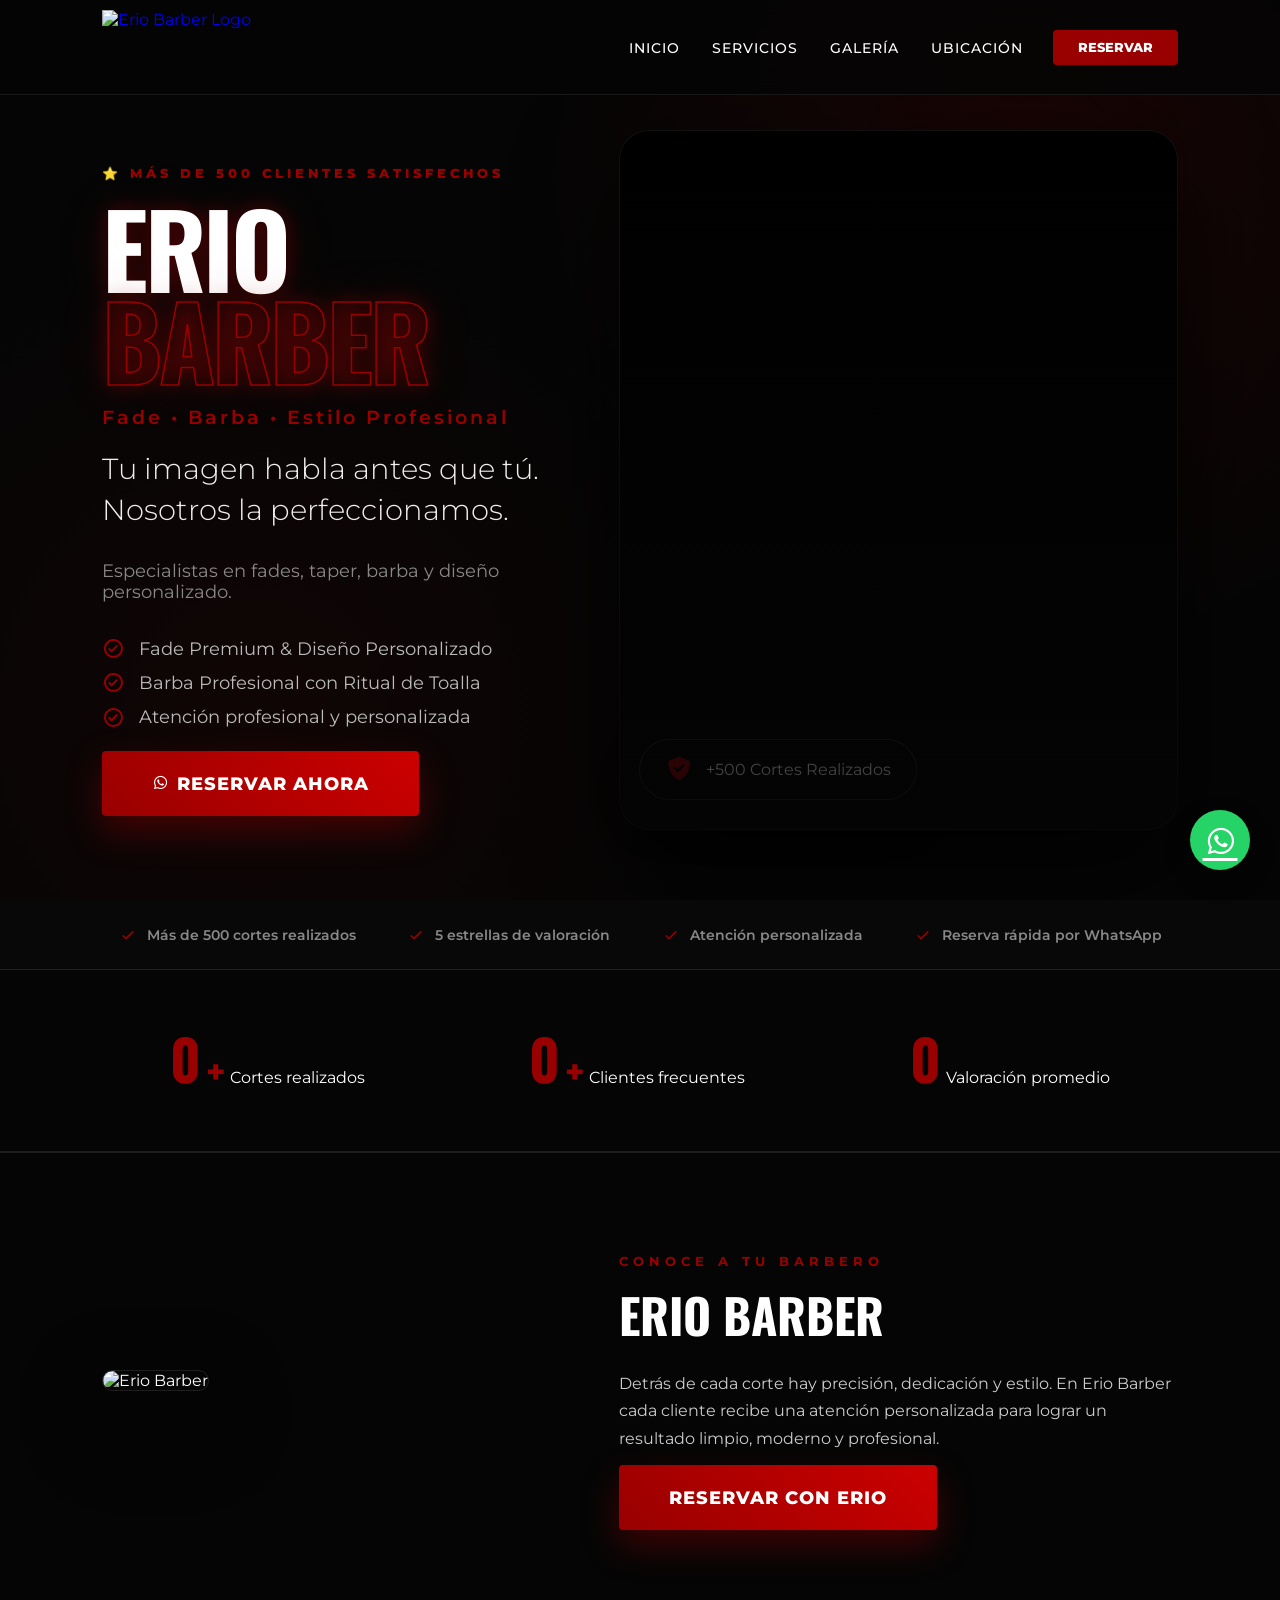
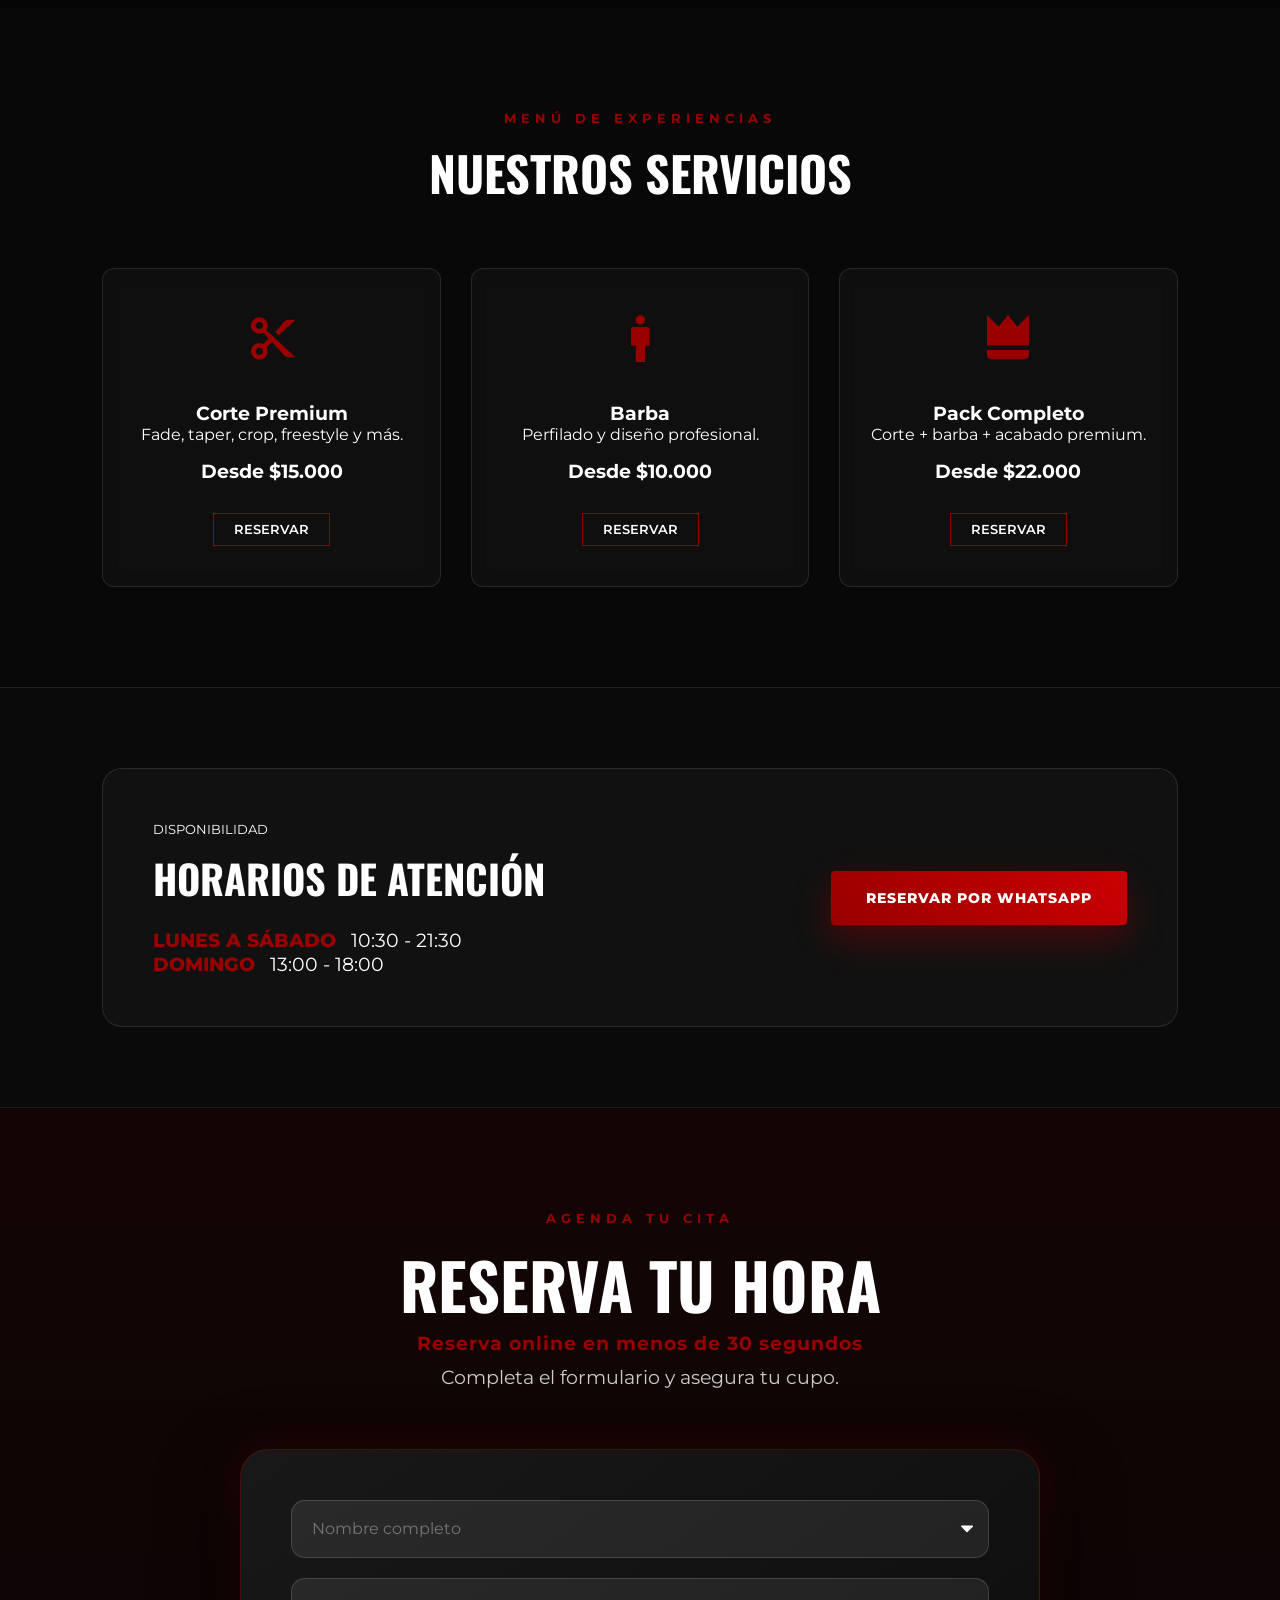
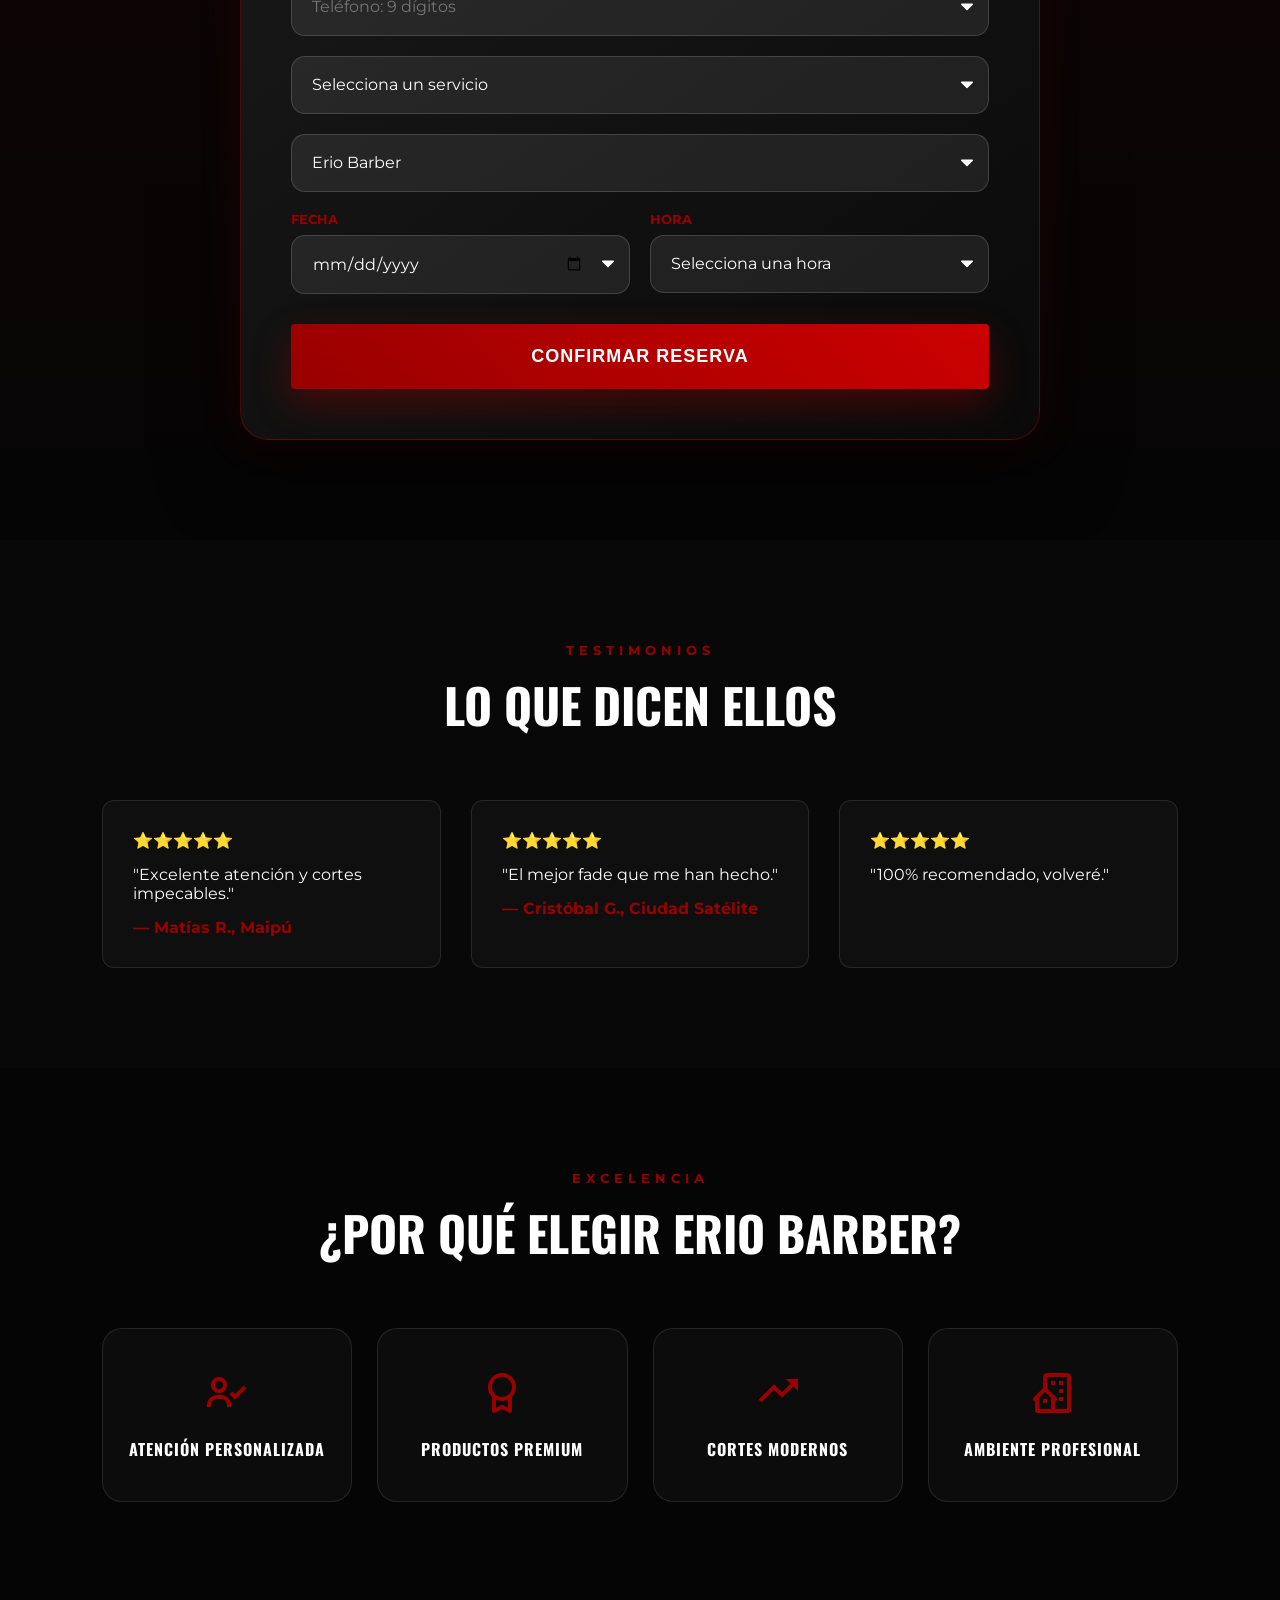
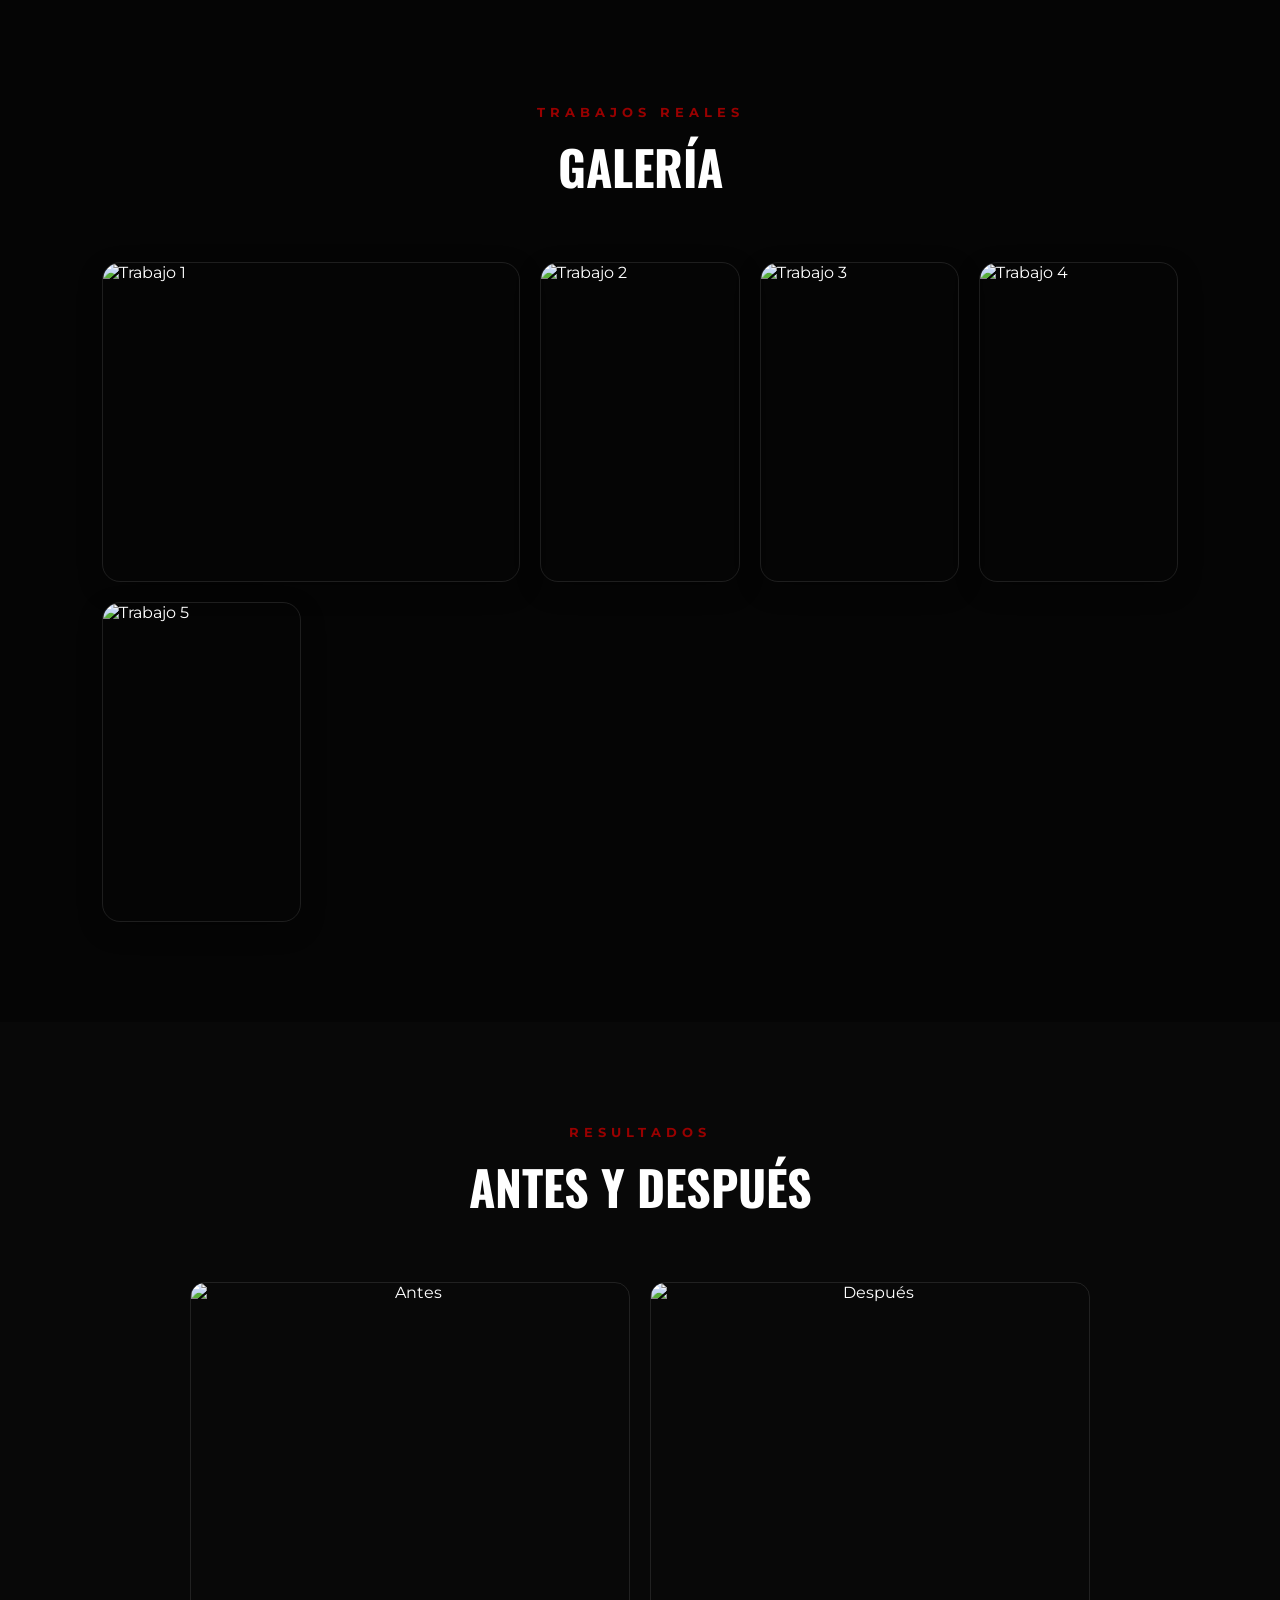
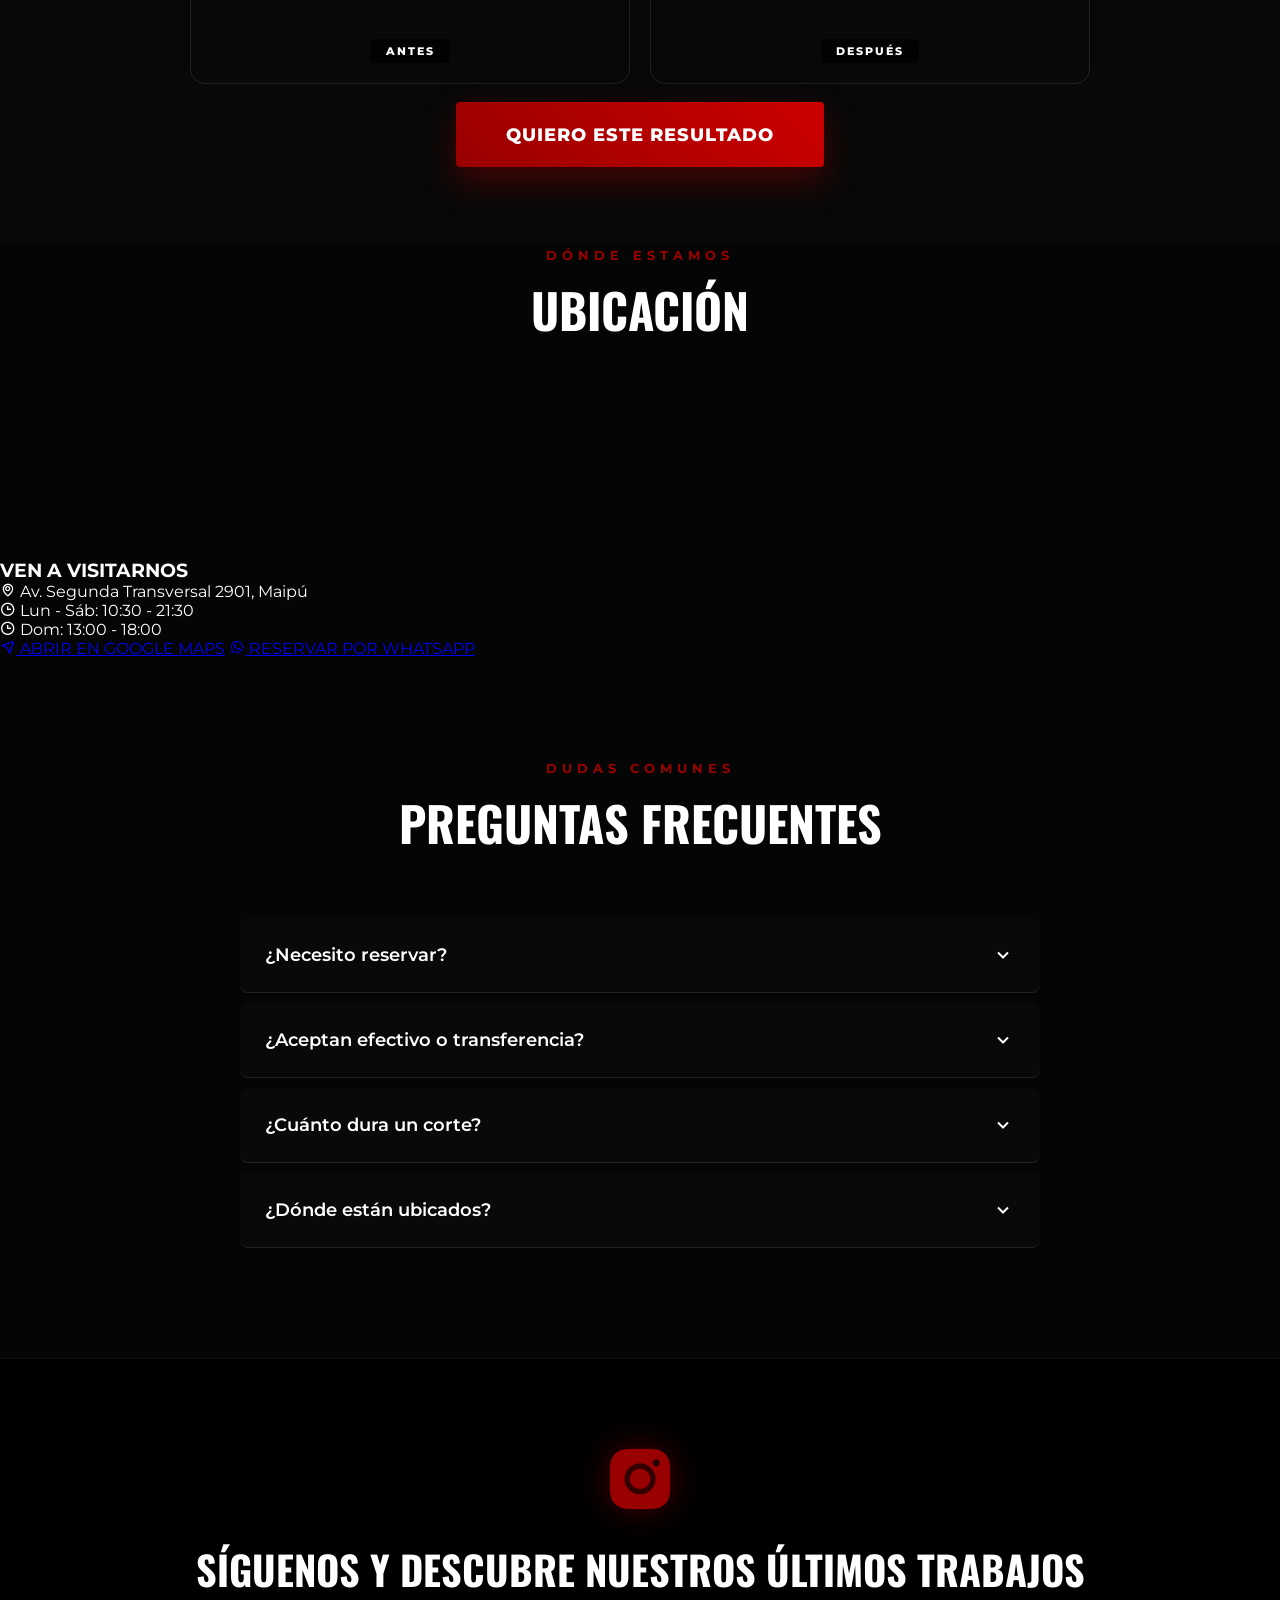
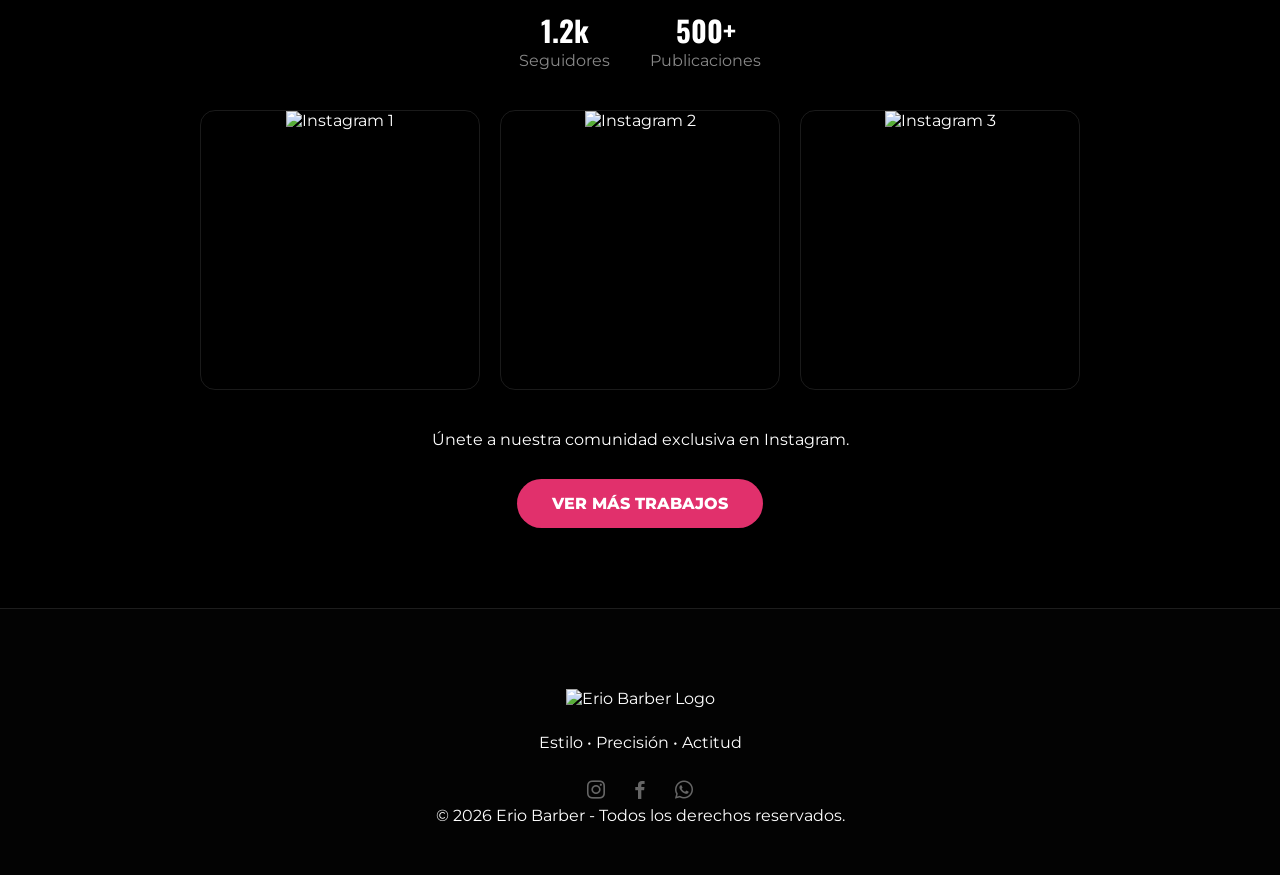
==== commit 8cae95bd: "Mejoras responsive y reservas" ====
--- a/Core/index.html
+++ b/Core/index.html
@@ -196,6 +196,7 @@
         <div class="section-title">
             <small>AGENDA TU CITA</small>
             <h2>RESERVA TU HORA</h2>
+            <p class="reserva-tagline">Reserva online en menos de 30 segundos</p>
             <p>Completa el formulario y asegura tu cupo.</p>
         </div>
 
--- a/Core/style.css
+++ b/Core/style.css
@@ -10,6 +10,9 @@
 
 html{
     scroll-behavior:smooth;
+    width: 100%;
+    max-width: 100%;
+    overflow-x: hidden;
 }
 
 *{
@@ -22,7 +25,14 @@
     background: var(--dark);
     font-family: 'Montserrat', sans-serif;
     color:white;
-    overflow-x:hidden;
+    width: 100%;
+    max-width: 100%;
+    overflow-x: hidden;
+}
+
+img, video {
+    max-width: 100%;
+    height: auto;
 }
 
 /* NAVBAR */
@@ -667,16 +677,20 @@
     border-top: 1px solid var(--border);
 }
 
+.reserva-rapida h2 {
+    font-size: clamp(2.5rem, 5vw, 4rem);
+}
+
+.reserva-tagline {
+    color: var(--primary) !important;
+    font-weight: 700;
+    margin-bottom: 10px !important;
+    letter-spacing: 1px;
+}
+
 .reserva-container {
     max-width: 800px;
     margin: 0 auto;
-}
-
-.reserva-rapida h2 {
-    font-family: 'Oswald', sans-serif;
-    font-size: clamp(2rem, 5vw, 3.5rem);
-    margin-bottom: 20px;
-    text-transform: uppercase;
 }
 
 .reserva-rapida p {
@@ -686,10 +700,13 @@
 }
 
 .booking-form {
-    background: var(--glass);
-    padding: 40px;
-    border-radius: 20px;
-    border: 1px solid var(--border);
+    max-width: 900px;
+    margin: 0 auto;
+    background: linear-gradient(145deg, rgba(25,25,25,0.98), rgba(10,10,10,0.98));
+    border: 1px solid rgba(255, 0, 0, 0.25);
+    box-shadow: 0 30px 80px rgba(0,0,0,0.6), 0 0 40px rgba(153,0,0,0.2);
+    padding: 50px;
+    border-radius: 28px;
     text-align: left;
 }
 
@@ -709,40 +726,43 @@
 .booking-form input,
 .booking-form select {
     width: 100%;
-    padding: 15px;
-    background: #1a1111; /* Fondo más oscuro para selects */
-    border: 1px solid rgba(255,255,255,0.15); /* Borde ligeramente diferente */
-    border-radius: 8px;
+    background: rgba(255, 255, 255, 0.08);
+    border: 1px solid rgba(255, 255, 255, 0.15);
     color: white;
+    border-radius: 14px;
+    padding: 18px 20px;
+    font-size: 16px;
+    min-height: 58px;
     font-family: inherit;
     transition: 0.3s;
-    /* Para personalizar el select */
     appearance: none;
     -webkit-appearance: none;
     -moz-appearance: none;
     cursor: pointer;
-    padding-right: 45px; /* Espacio para la flecha personalizada */
-}
-
-/* Estilo para las opciones del select */
-.booking-form select option {
-    background-color: #1a1111;
-    color: #ffffff;
-}
-
-/* Flecha personalizada para el select */
-.form-group select {
+    padding-right: 45px;
     background-image: url('data:image/svg+xml;charset=US-ASCII,%3Csvg%20xmlns%3D%22http%3A%2F%2Fwww.w3.org%2F2000%2Fsvg%22%20width%3D%22292.4%22%20height%3D%22292.4%22%3E%3Cpath%20fill%3D%22%23ffffff%22%20d%3D%22M287%2069.4a17.6%2017.6%200%200%200-13.6-6.4H18.9c-5%200-9.3%201.8-12.9%205.4-3.6%203.6-5.4%207.8-5.4%2012.9%200%205%201.8%209.3%205.4%2012.9l128%20127.9c3.6%203.6%207.8%205.4%2012.9%205.4s9.3-1.8%2012.9-5.4l128-127.9c3.6-3.6%205.4-7.8%205.4-12.9%200-5-1.8-9.3-5.4-12.9z%22%2F%3E%3C%2Fsvg%3E');
     background-repeat: no-repeat;
     background-position: right 15px center;
     background-size: 12px;
 }
 
+.booking-form select option {
+    background-color: #1a1111;
+    color: #ffffff;
+}
+
 .booking-form input:focus, 
 .booking-form select:focus {
-    border-color: var(--primary);
+    border-color: #ff0000;
     outline: none;
-    background: rgba(255,255,255,0.08); /* Ligeramente más claro al enfocar */
+    box-shadow: 0 0 0 3px rgba(255, 0, 0, 0.15);
+}
+
+.booking-form .btn-principal {
+    min-height: 60px;
+    font-size: 18px;
+    font-weight: 800;
+    margin-top: 10px;
 }
 
 .form-row { /* Renombrado de form-grid a form-row */
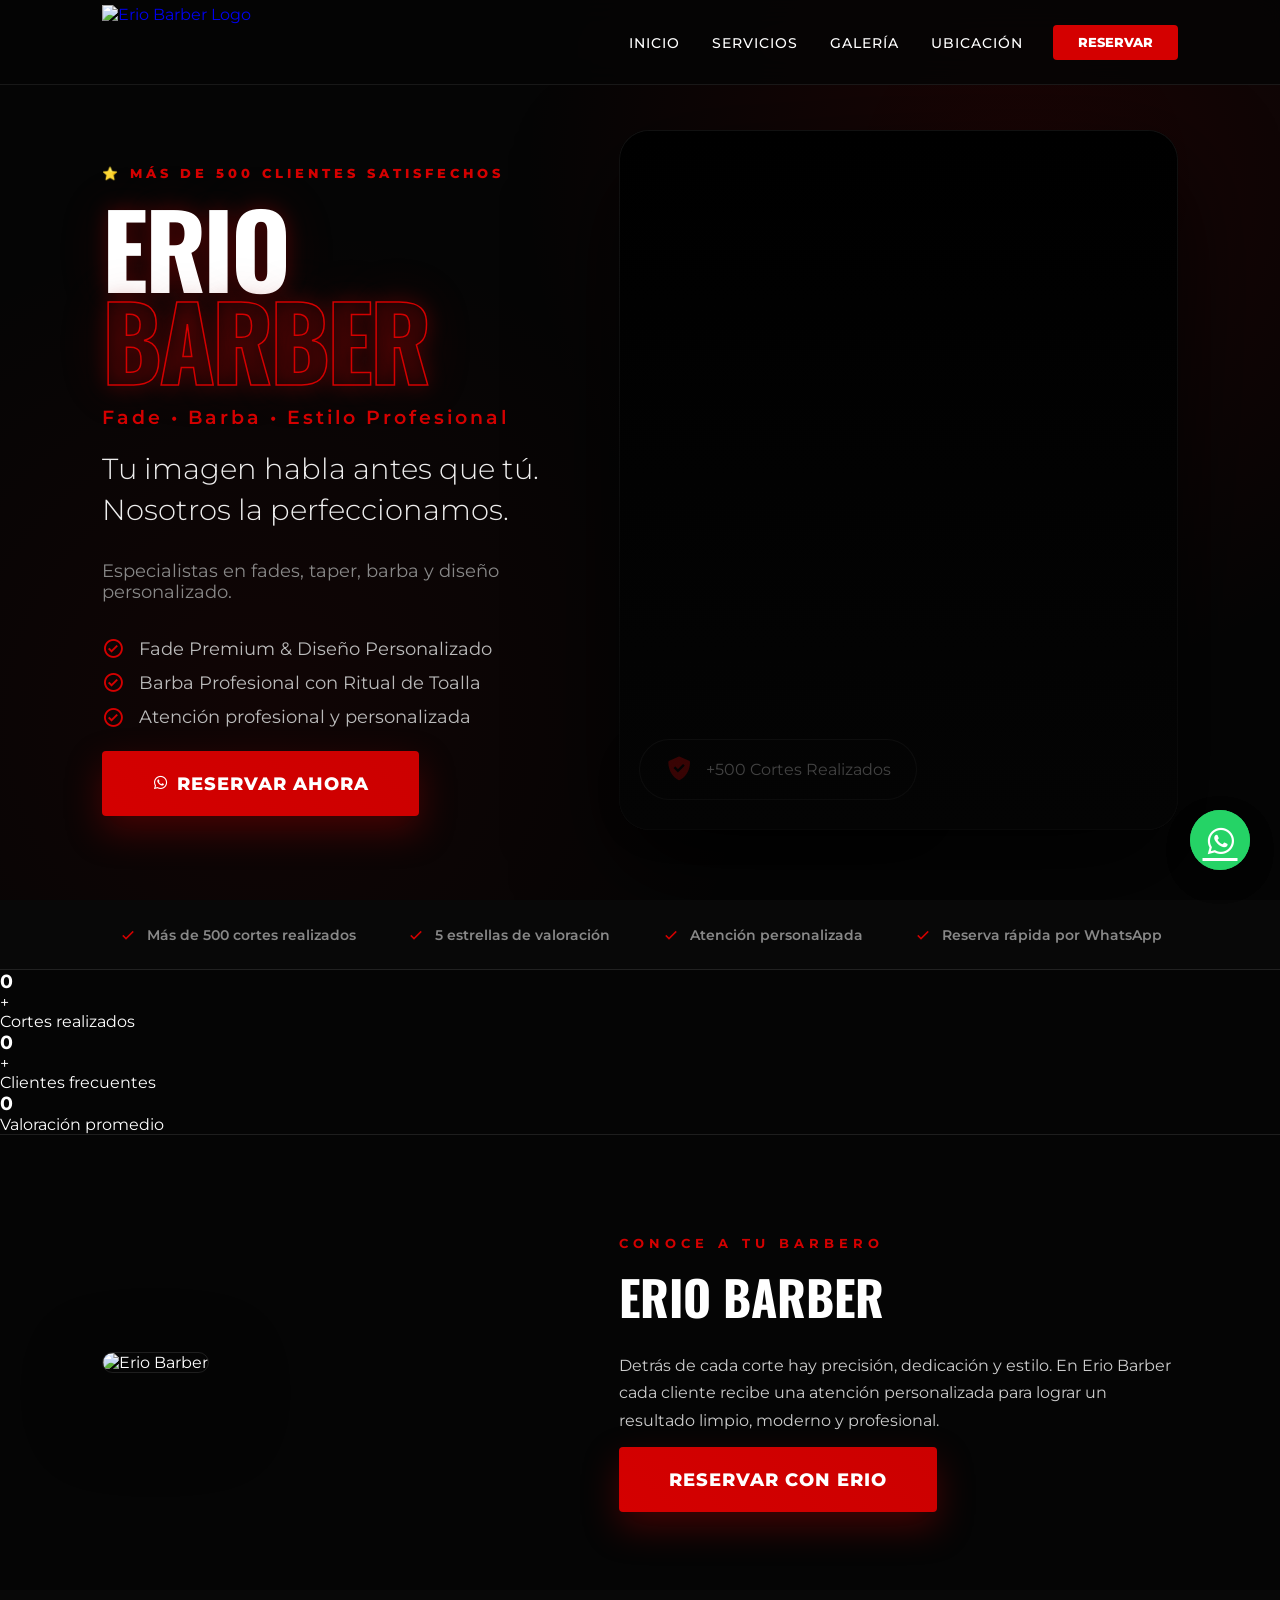
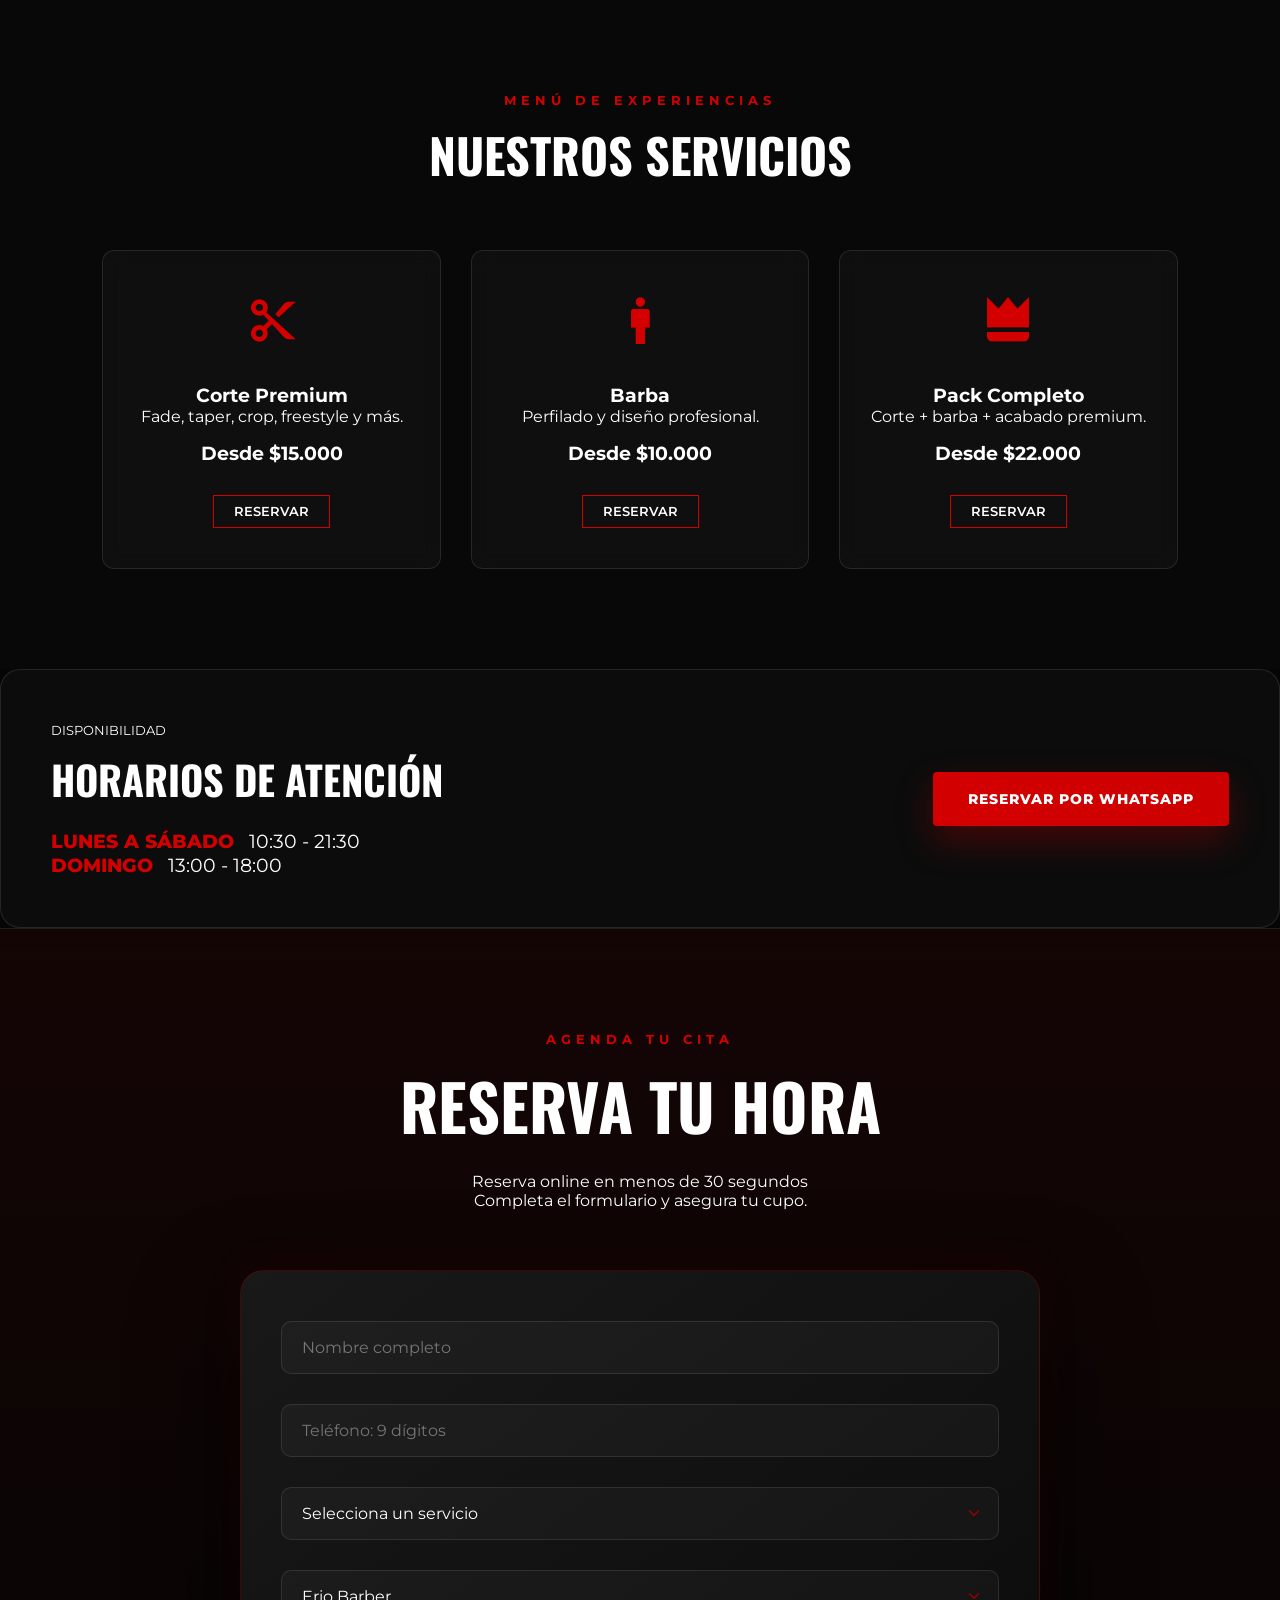
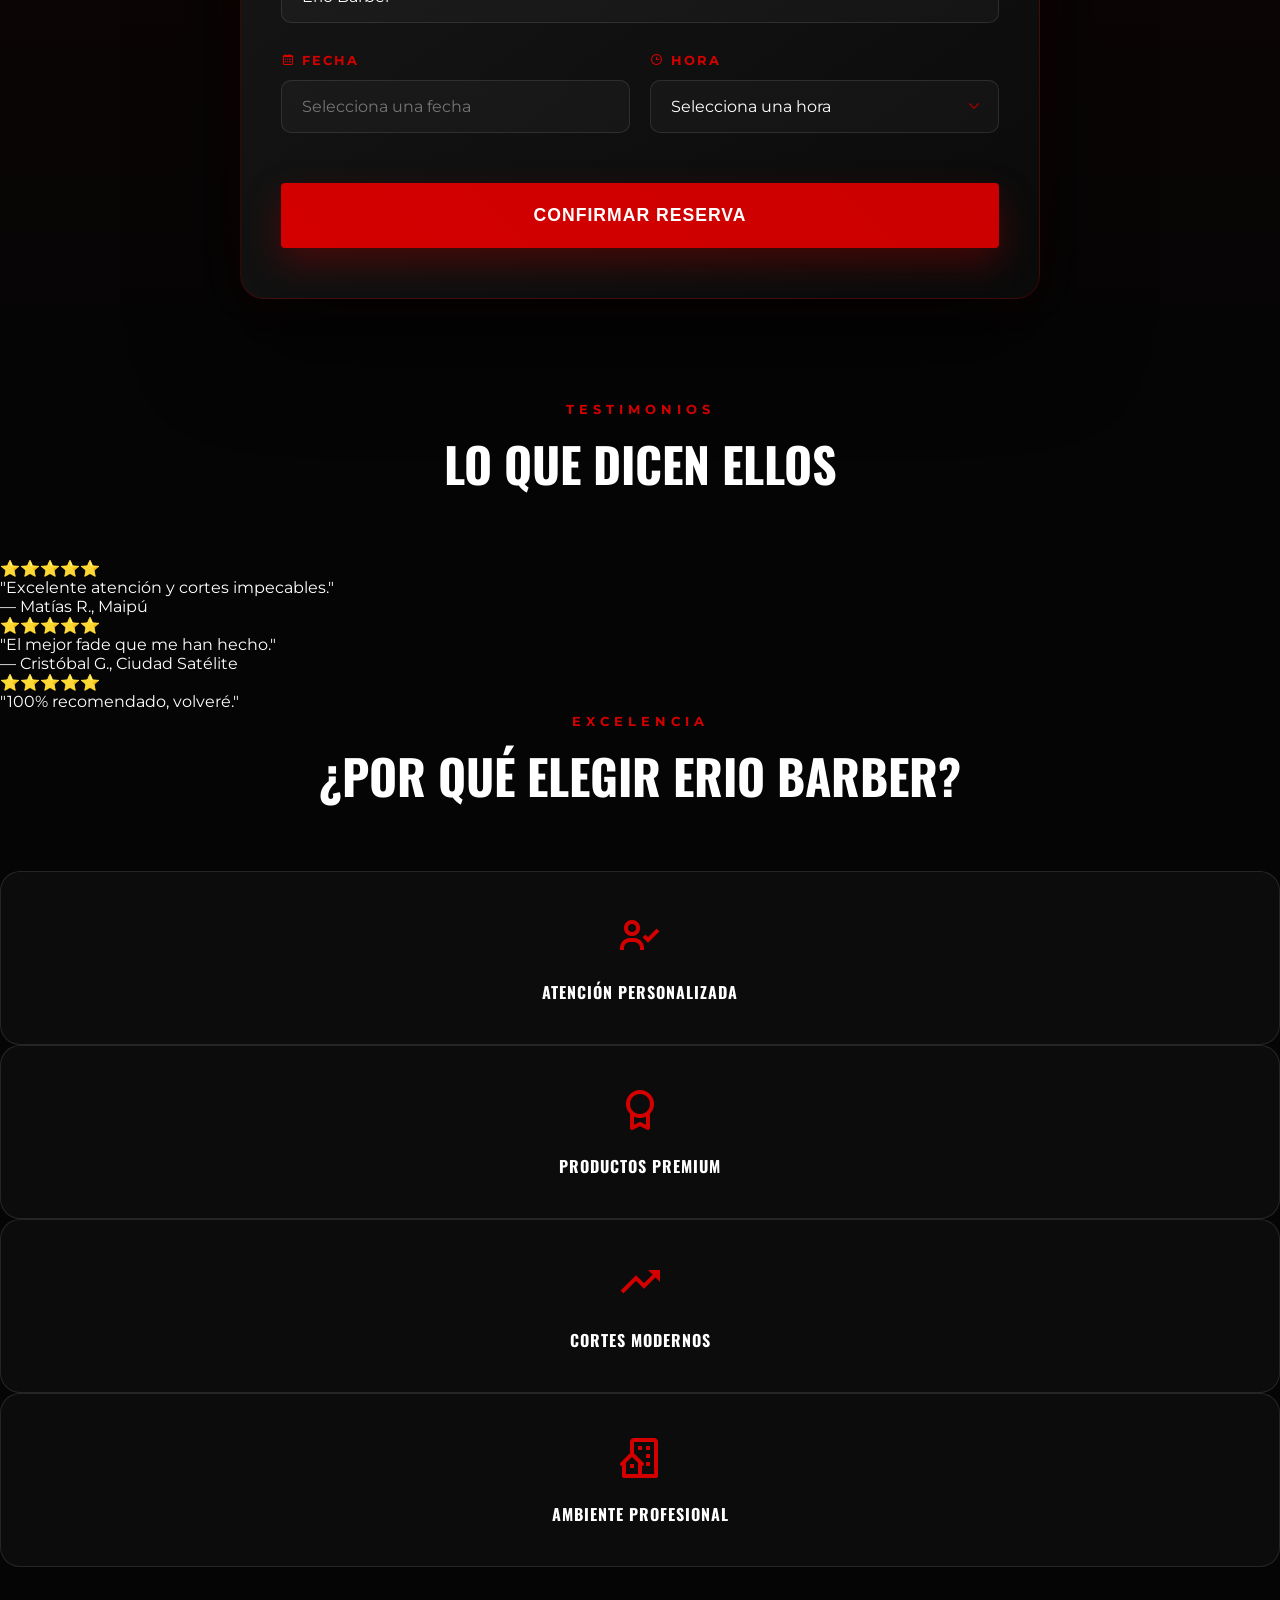
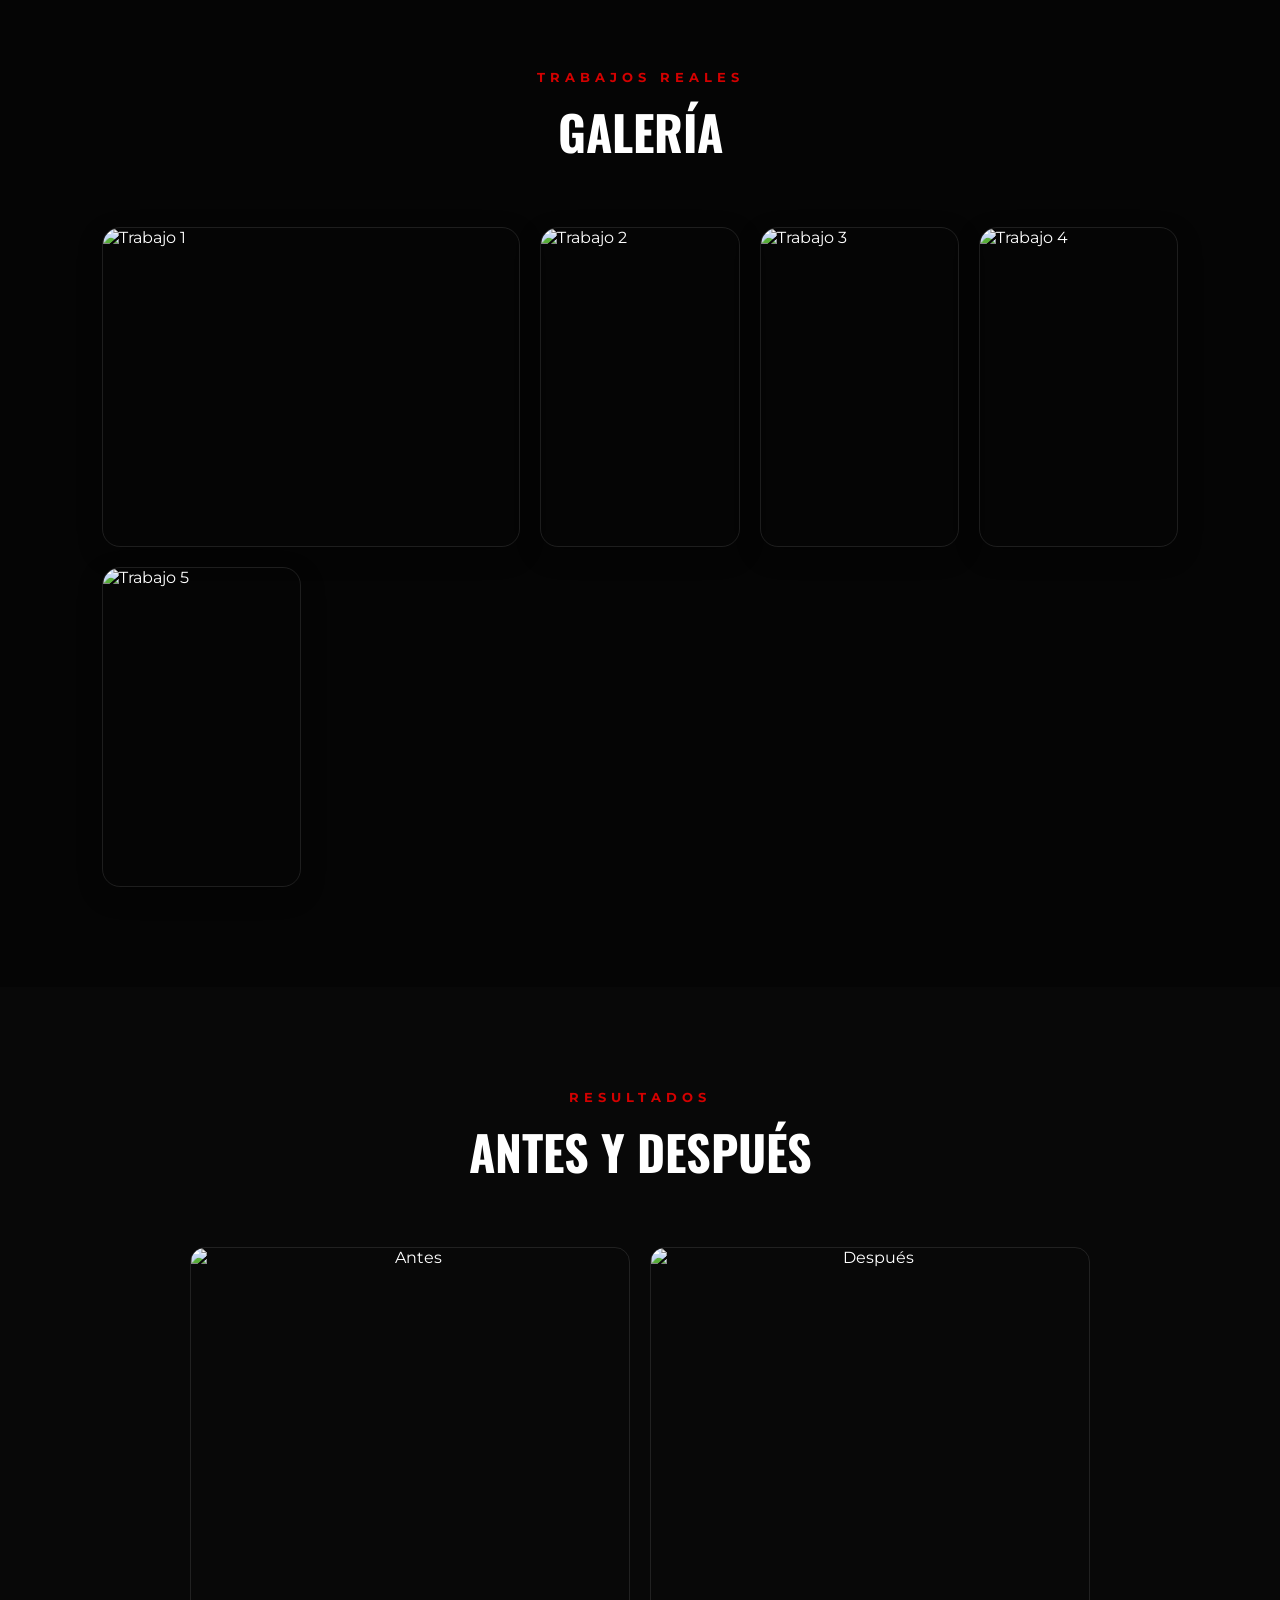
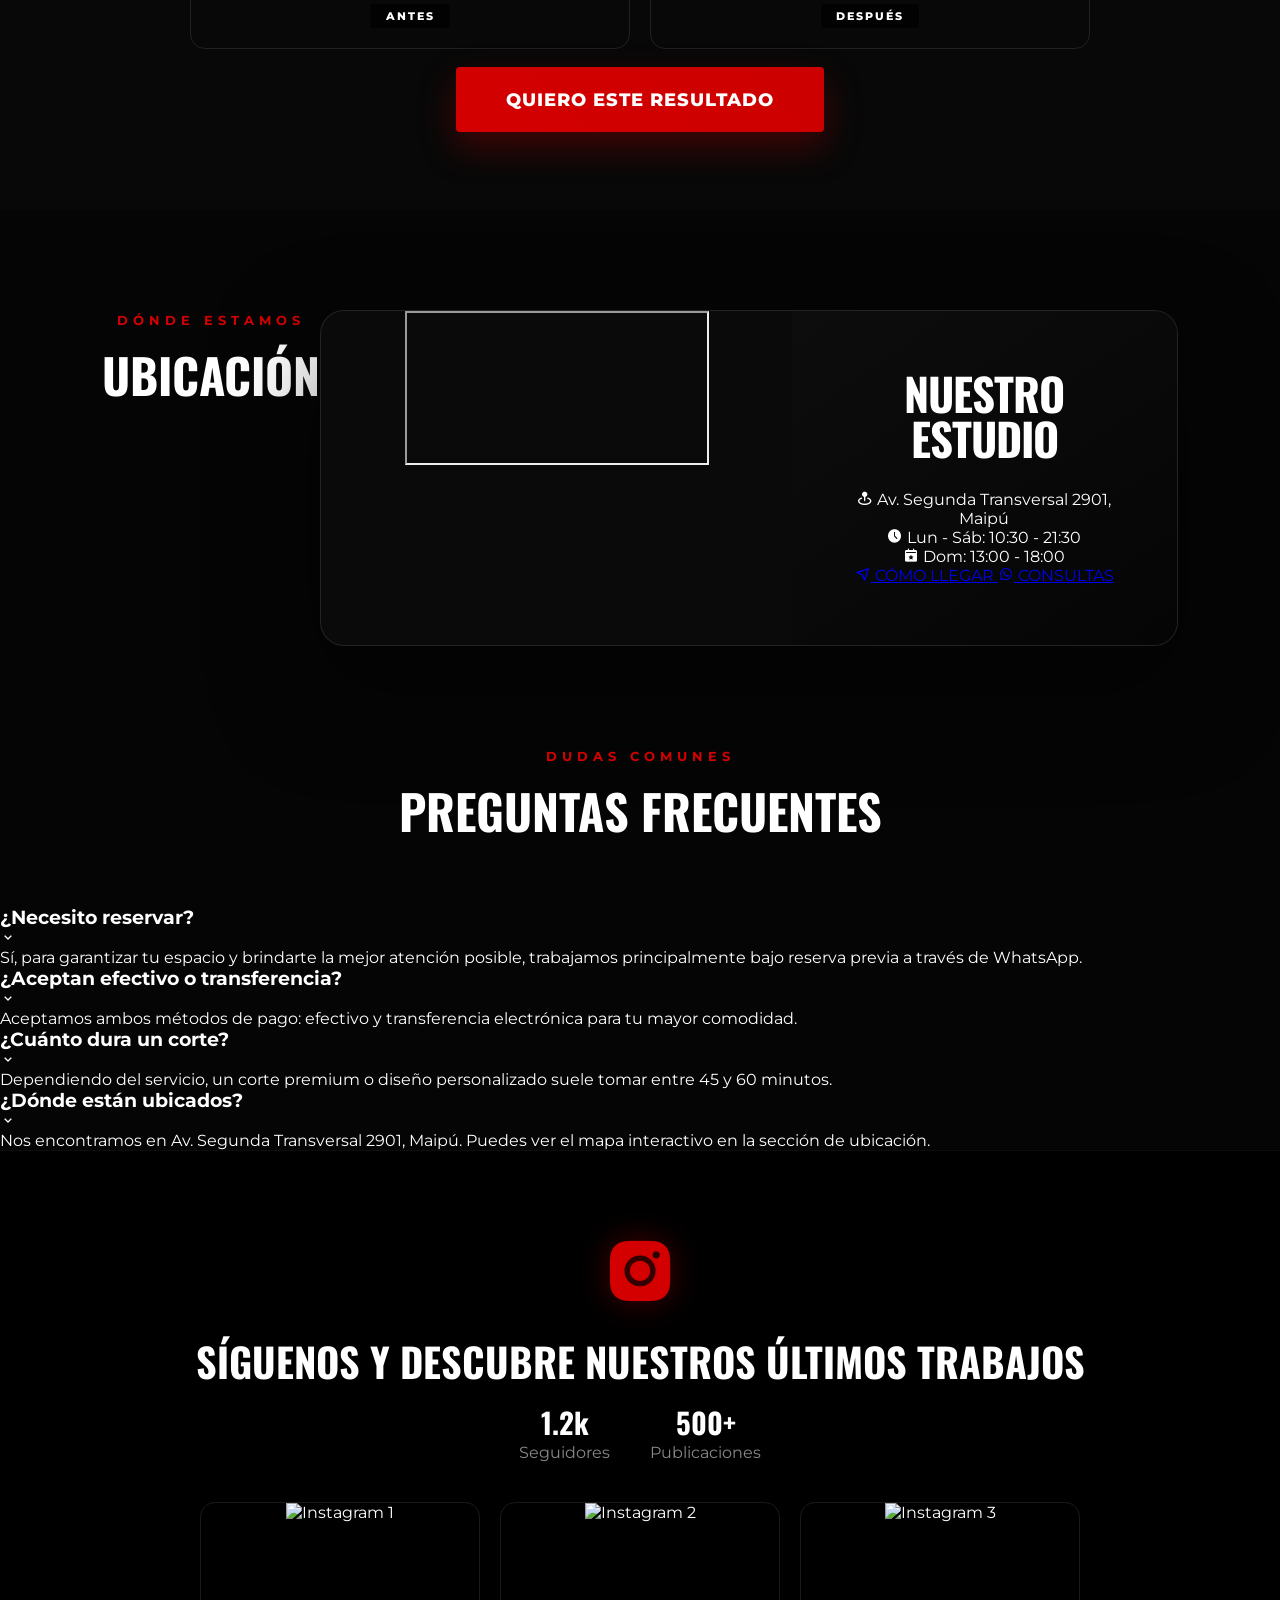
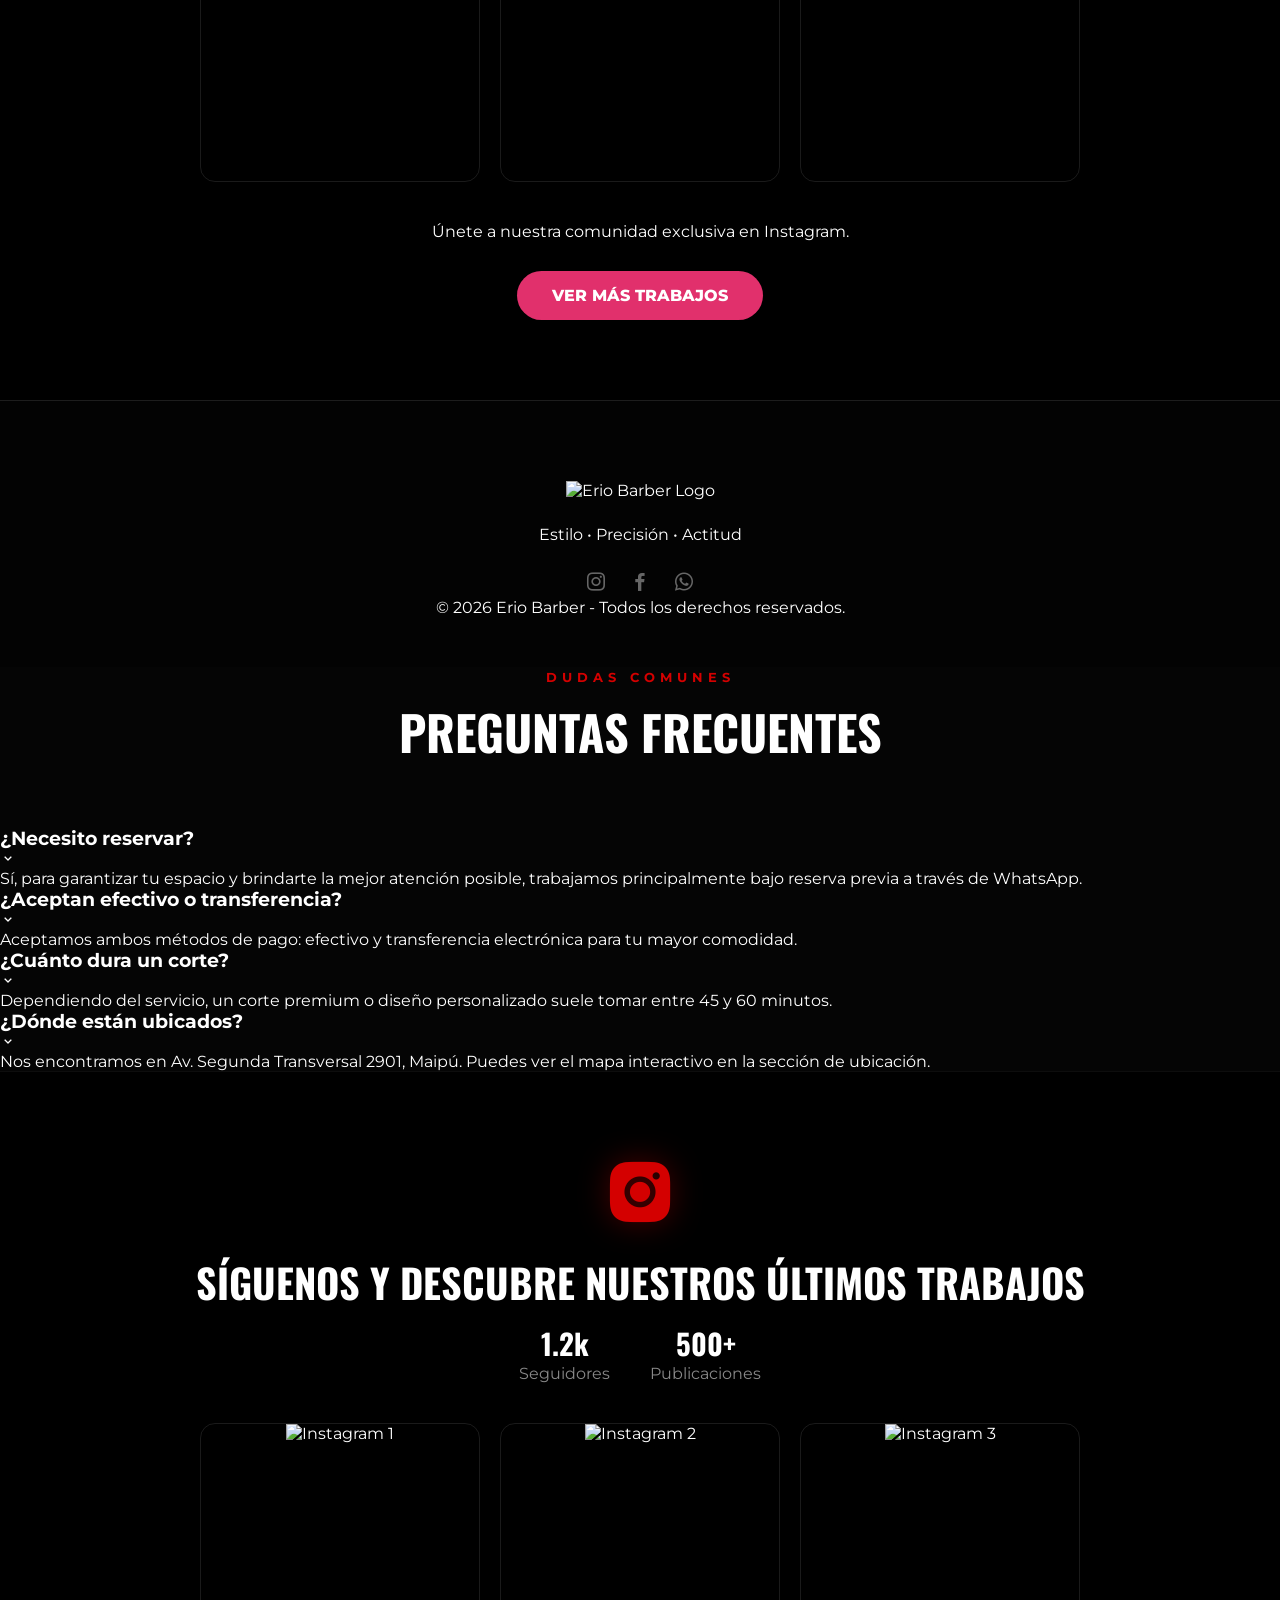
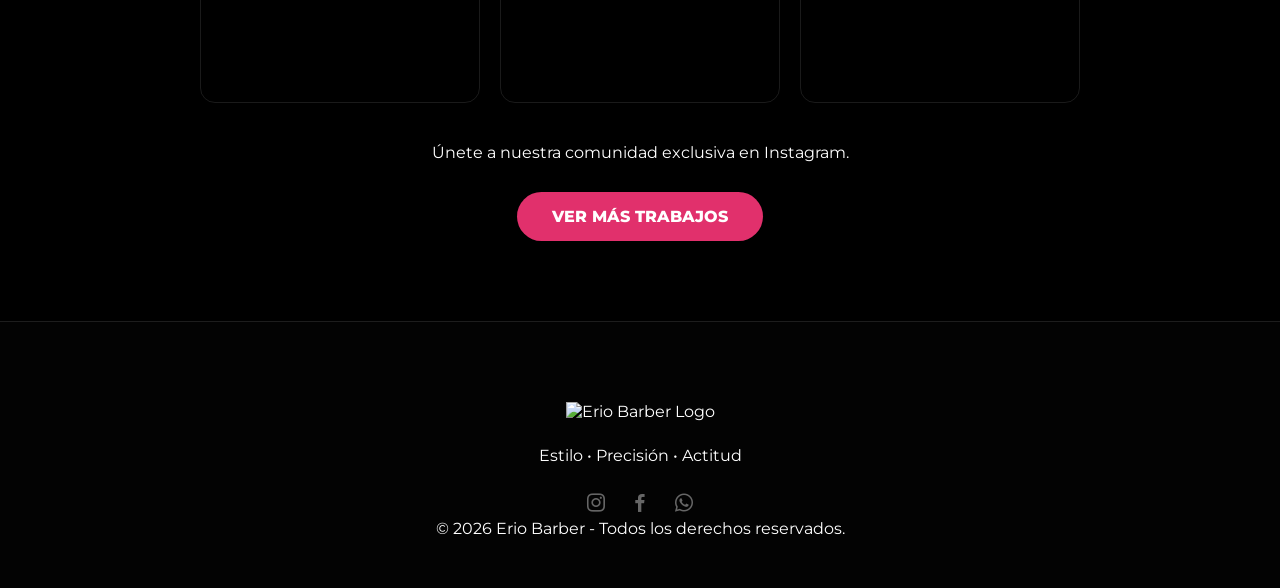
==== commit dc5e63f3: "Mejoras calendario y ubicación" ====
--- a/Core/index.html
+++ b/Core/index.html
@@ -9,6 +9,7 @@
 
 <link rel="stylesheet" href="style.css">
 
+<!-- Fonts & Icons -->
 <link href="https://fonts.googleapis.com/css2?family=Montserrat:wght@300;400;600;800;900&family=Oswald:wght@700&display=swap" rel="stylesheet">
 
 <link href='https://unpkg.com/boxicons@2.1.4/css/boxicons.min.css' rel='stylesheet'>
@@ -228,12 +229,14 @@
                 </select>
             </div>
             <div class="form-row">
+                <div class="form-group date-field-container">
+                    <label for="booking-date"><i class='bx bx-calendar'></i> Fecha</label>
+                    <input type="text" id="booking-date" name="booking-date" readonly placeholder="Selecciona una fecha" required autocomplete="off">
+                    <!-- Calendario Custom -->
+                    <div id="calendar" class="calendar hidden"></div>
+                </div>
                 <div class="form-group">
-                    <label for="booking-date">Fecha</label>
-                    <input type="date" id="booking-date" required>
-                </div>
-                <div class="form-group">
-                    <label for="booking-time">Hora</label>
+                    <label for="booking-time"><i class='bx bx-time'></i> Hora</label>
                     <select id="booking-time" required>
                         <option value="">Selecciona una hora</option>
                     </select>
@@ -343,18 +346,22 @@
     </div>
     <div class="location-card scroll-reveal">
         <div class="map-wrapper">
-            <iframe src="https://www.google.com/maps/embed?pb=!1m18!1m12!1m3!1d3327.356249969016!2d-70.7594511!3d-33.5181146!2m3!1f0!2f0!3f0!3m2!1i1024!2i768!4f13.1!3m3!1m2!1s0x9662c33211516757%3A0x6734c56e30b35522!2sAv.%20Segunda%20Transversal%202901%2C%20Maip%C3%BA%2C%20Regi%C3%B3n%20Metropolitana!5e0!3m2!1ses!2scl!4v1717980000000!5m2!1ses!2scl" width="100%" height="100%" style="border:0;" allowfullscreen="" loading="lazy"></iframe>
+            <iframe src="https://www.google.com/maps/embed?pb=!1m18!1m12!1m3!1d3327.356249969016!2d-70.7594511!3d-33.5181146!2m3!1f0!2f0!3f0!3m2!1i1024!2i768!4f13.1!3m3!1m2!1s0x9662c33211516757%3A0x6734c56e30b35522!2sAv.%20Segunda%20Transversal%202901%2C%20Maip%C3%BA%2C%20Regi%C3%B3n%20Metropolitana!5e0!3m2!1ses!2scl!4v1717980000000!5m2!1ses!2scl" allowfullscreen="" loading="lazy"></iframe>
         </div>
         <div class="location-info">
-            <div class="info-group">
-                <h3>VEN A VISITARNOS</h3>
-                <p><i class='bx bx-map'></i> Av. Segunda Transversal 2901, Maipú</p>
-                <p><i class='bx bx-time'></i> Lun - Sáb: 10:30 - 21:30</p>
-                <p><i class='bx bx-time'></i> Dom: 13:00 - 18:00</p>
+            <h3>NUESTRO ESTUDIO</h3>
+            <div class="info-details">
+                <p><i class='bx bxs-map-pin'></i> Av. Segunda Transversal 2901, Maipú</p>
+                <p><i class='bx bxs-time-five'></i> Lun - Sáb: 10:30 - 21:30</p>
+                <p><i class='bx bxs-calendar-star'></i> Dom: 13:00 - 18:00</p>
             </div>
             <div class="info-actions">
-                <a href="https://www.google.com/maps/search/?api=1&query=Av.+Segunda+Transversal+2901,+Maipu" target="_blank" class="btn-map"><i class='bx bx-navigation'></i> ABRIR EN GOOGLE MAPS</a>
-                <a href="https://wa.me/56991062796" target="_blank" class="btn-wsp-info"><i class='bx bxl-whatsapp'></i> RESERVAR POR WHATSAPP</a>
+                <a href="https://www.google.com/maps/search/?api=1&query=Av.+Segunda+Transversal+2901,+Maipu" target="_blank" class="btn-map-action">
+                    <i class='bx bx-navigation'></i> CÓMO LLEGAR
+                </a>
+                <a href="https://wa.me/56991062796" target="_blank" class="btn-wsp-action">
+                    <i class='bx bxl-whatsapp'></i> CONSULTAS
+                </a>
             </div>
         </div>
     </div>
@@ -437,4 +444,88 @@
     <i class='bx bxl-whatsapp'></i>
 </a>
 </body>
+</html>
+                </div>
+            </div>
+        </div>
+    </div>
+</section>
+
+<section class="faq-section scroll-reveal">
+    <div class="container">
+        <div class="section-title">
+            <small>DUDAS COMUNES</small>
+            <h2>PREGUNTAS FRECUENTES</h2>
+        </div>
+        <div class="faq-container">
+            <div class="faq-item">
+                <div class="faq-question">
+                    <h3>¿Necesito reservar?</h3>
+                    <i class='bx bx-chevron-down'></i>
+                </div>
+                <div class="faq-answer"><p>Sí, para garantizar tu espacio y brindarte la mejor atención posible, trabajamos principalmente bajo reserva previa a través de WhatsApp.</p></div>
+            </div>
+            <div class="faq-item">
+                <div class="faq-question">
+                    <h3>¿Aceptan efectivo o transferencia?</h3>
+                    <i class='bx bx-chevron-down'></i>
+                </div>
+                <div class="faq-answer"><p>Aceptamos ambos métodos de pago: efectivo y transferencia electrónica para tu mayor comodidad.</p></div>
+            </div>
+            <div class="faq-item">
+                <div class="faq-question">
+                    <h3>¿Cuánto dura un corte?</h3>
+                    <i class='bx bx-chevron-down'></i>
+                </div>
+                <div class="faq-answer"><p>Dependiendo del servicio, un corte premium o diseño personalizado suele tomar entre 45 y 60 minutos.</p></div>
+            </div>
+            <div class="faq-item">
+                <div class="faq-question">
+                    <h3>¿Dónde están ubicados?</h3>
+                    <i class='bx bx-chevron-down'></i>
+                </div>
+                <div class="faq-answer"><p>Nos encontramos en Av. Segunda Transversal 2901, Maipú. Puedes ver el mapa interactivo en la sección de ubicación.</p></div>
+            </div>
+        </div>
+    </div>
+</section>
+
+<section class="instagram-cta scroll-reveal">
+    <div class="container insta-container">
+        <i class='bx bxl-instagram-alt' id="big-insta-icon"></i>
+        <h3>SÍGUENOS Y DESCUBRE NUESTROS ÚLTIMOS TRABAJOS</h3>
+        <div class="insta-stats">
+            <div class="stat-count"><span>1.2k</span> Seguidores</div>
+            <div class="stat-count"><span>500+</span> Publicaciones</div>
+        </div>
+        <div class="insta-photos">
+            <div class="insta-photo-wrapper"><img src="img/hero (2).jpeg" alt="Instagram 1"></div>
+            <div class="insta-photo-wrapper"><img src="img/hero (3).jpeg" alt="Instagram 2"></div>
+            <div class="insta-photo-wrapper"><img src="img/hero (5).jpeg" alt="Instagram 3"></div>
+        </div>
+        <p>Únete a nuestra comunidad exclusiva en Instagram.</p>
+        <a href="https://www.instagram.com/eriobarber_24/" target="_blank" class="btn-instagram">VER MÁS TRABAJOS</a>
+    </div>
+</section>
+
+<footer>
+    <div class="footer-top-line"></div>
+    <div class="footer-content">
+        <div class="footer-logo-wrapper"><img src="img/logo.png" alt="Erio Barber Logo" class="footer-logo"></div>
+        <p>Estilo • Precisión • Actitud</p>
+        <div class="socials">
+            <a href="https://www.instagram.com/eriobarber_24/" target="_blank" rel="noopener noreferrer"><i class='bx bxl-instagram'></i></a>
+            <a href="#"><i class='bx bxl-facebook'></i></a>
+            <a href="https://wa.me/56991062796?text=Hola,%20quiero%20reservar%20una%20hora" target="_blank" rel="noopener noreferrer"><i class='bx bxl-whatsapp'></i></a>
+        </div>
+    </div>
+    <div class="footer-bottom">
+        &copy; 2026 Erio Barber - Todos los derechos reservados.
+    </div>
+</footer>
+<script src="script.js"></script>
+<a href="https://wa.me/56991062796?text=Hola,%20quiero%20reservar%20una%20hora" class="floating-wsp" target="_blank" rel="noopener noreferrer">
+    <i class='bx bxl-whatsapp'></i>
+</a>
+</body>
 </html>
--- a/Core/style.css
+++ b/Core/style.css
@@ -1,5 +1,5 @@
 :root{
-    --primary: #990000;
+    --primary: #d40000;
     --accent: #ff0000;
     --dark: #050505;
     --gray: #121212;
@@ -8,14 +8,14 @@
     --border: rgba(255, 255, 255, 0.1);
 }
 
-html{
-    scroll-behavior:smooth;
+html, body {
     width: 100%;
     max-width: 100%;
     overflow-x: hidden;
-}
-
-*{
+    scroll-behavior: smooth;
+}
+
+* {
     margin:0;
     padding:0;
     box-sizing:border-box;
@@ -40,7 +40,7 @@
     position:fixed;
     top:0;
     width:100%;
-    height: 95px;
+    height: 85px;
     padding: 0 8%;
     display:flex;
     justify-content:space-between;
@@ -457,11 +457,181 @@
     box-shadow: 0 5px 15px rgba(153, 0, 0, 0.3);
 }
 
-/* SECCION HORARIOS */
-.horarios {
-    padding: 80px 8%;
-    background: #0a0a0a;
-    border-top: 1px solid var(--border);
+/* --- CUSTOM CALENDAR 2025 --- */
+.calendar {
+    position: absolute;
+    top: 100%;
+    left: 0;
+    width: 320px;
+    background: #111;
+    border: 1px solid #2b2b2b;
+    border-radius: 18px;
+    padding: 18px;
+    box-shadow: 0 20px 50px rgba(0,0,0,.9);
+    z-index: 9999;
+    margin-top: 10px;
+}
+
+.calendar.hidden { display: none; }
+
+.calendar-header {
+    display: flex;
+    justify-content: space-between;
+    align-items: center;
+    color: white;
+    margin-bottom: 15px;
+}
+
+.calendar-header button {
+    background: #1c1c1c;
+    color: white;
+    border: 1px solid #333;
+    border-radius: 10px;
+    padding: 5px 12px;
+    cursor: pointer;
+    font-size: 1.2rem;
+}
+
+.calendar-header button:hover { background: var(--primary); }
+
+.calendar-grid {
+    display: grid;
+    grid-template-columns: repeat(7, 1fr);
+    gap: 5px;
+}
+
+.day-name {
+    color: #666;
+    text-align: center;
+    font-size: 12px;
+    font-weight: 700;
+}
+
+.day {
+    color: white;
+    text-align: center;
+    padding: 8px 0;
+    border-radius: 8px;
+    cursor: pointer;
+    font-size: 14px;
+}
+
+.day:hover:not(.disabled) { background: #222; color: var(--primary); }
+.day.selected { background: var(--primary); color: white; font-weight: 700; }
+.day.disabled { color: #333; cursor: default; }
+
+@media (max-width: 600px) {
+    .calendar {
+        position: fixed;
+        top: 50%;
+        left: 50%;
+        width: 90%;
+        max-width: 340px;
+        transform: translate(-50%, -50%);
+    }
+}
+
+.ubicacion {
+  padding: 120px 5%;
+  background: #050505;
+  display: flex;
+  justify-content: center;
+}
+
+.location-card {
+  width: 100%;
+  max-width: 1000px;
+  display: grid;
+  grid-template-columns: 1.1fr 0.9fr;
+  background: #0a0a0a;
+  border: 1px solid rgba(255, 255, 255, 0.05);
+  border-radius: 30px;
+  overflow: hidden;
+  box-shadow: 0 40px 100px rgba(0, 0, 0, 0.8);
+  position: relative;
+}
+
+.location-image {
+  width: 100%;
+  min-height: 500px;
+  background: linear-gradient(rgba(0,0,0,0.2), rgba(0,0,0,0.2)), url('img/barberia-location.jpg');
+  background-size: cover;
+  background-position: center;
+}
+
+.location-info {
+  padding: 60px;
+  display: flex;
+  flex-direction: column;
+  justify-content: center;
+  background: linear-gradient(145deg, #0d0d0d, #050505);
+}
+
+.location-info h3 {
+  font-family: 'Oswald', sans-serif;
+  font-size: 2.8rem;
+  color: var(--light);
+  text-transform: uppercase;
+  line-height: 1;
+  margin-bottom: 30px;
+  letter-spacing: -1px;
+}
+
+.location-detail {
+  display: flex;
+  align-items: center;
+  gap: 20px;
+  margin-bottom: 20px;
+  color: #999;
+  font-size: 1.1rem;
+}
+
+.location-detail i {
+  color: var(--primary);
+  font-size: 1.4rem;
+}
+
+.location-actions {
+  margin-top: 35px;
+  display: flex;
+  flex-direction: column;
+  gap: 15px;
+}
+
+.btn-maps {
+  background: var(--primary);
+  color: white;
+  text-align: center;
+  padding: 20px;
+  border-radius: 12px;
+  text-decoration: none;
+  font-weight: 800;
+  text-transform: uppercase;
+  letter-spacing: 1px;
+  transition: 0.4s;
+  box-shadow: 0 10px 20px rgba(153, 0, 0, 0.3);
+}
+
+.btn-wsp-loc {
+  background: transparent;
+  border: 1px solid rgba(255, 255, 255, 0.1);
+  color: white;
+  text-align: center;
+  padding: 20px;
+  border-radius: 12px;
+  text-decoration: none;
+  font-weight: 700;
+  transition: 0.4s;
+}
+
+.btn-maps:hover { transform: translateY(-3px); background: #cc0000; box-shadow: 0 15px 30px rgba(153, 0, 0, 0.5); }
+.btn-wsp-loc:hover { background: rgba(255, 255, 255, 0.05); border-color: #25d366; color: #25d366; }
+
+@media (max-width: 768px) {
+  .location-card { grid-template-columns: 1fr; }
+  .location-image { min-height: 300px; }
+  .location-info { padding: 40px 30px; }
+  .location-info h3 { font-size: 2.2rem; }
 }
 .horarios-wrapper {
     display: flex;
@@ -677,98 +847,105 @@
     border-top: 1px solid var(--border);
 }
 
-.reserva-rapida h2 {
-    font-size: clamp(2.5rem, 5vw, 4rem);
-}
-
-.reserva-tagline {
-    color: var(--primary) !important;
-    font-weight: 700;
-    margin-bottom: 10px !important;
-    letter-spacing: 1px;
-}
-
 .reserva-container {
     max-width: 800px;
     margin: 0 auto;
 }
 
-.reserva-rapida p {
-    font-size: 1.2rem;
-    color: #ccc;
-    margin-bottom: 40px;
+.reserva-rapida h2 {
+    font-family: 'Oswald', sans-serif;
+    font-size: clamp(2.5rem, 5vw, 4rem);
+    text-transform: uppercase;
+    margin-bottom: 20px;
 }
 
 .booking-form {
-    max-width: 900px;
+    background: linear-gradient(145deg, rgba(25, 25, 25, 0.98), rgba(10, 10, 10, 0.98));
+    padding: 50px 40px;
+    border-radius: 24px;
+    border: 1px solid rgba(153, 0, 0, 0.3);
+    text-align: left;
     margin: 0 auto;
-    background: linear-gradient(145deg, rgba(25,25,25,0.98), rgba(10,10,10,0.98));
-    border: 1px solid rgba(255, 0, 0, 0.25);
-    box-shadow: 0 30px 80px rgba(0,0,0,0.6), 0 0 40px rgba(153,0,0,0.2);
-    padding: 50px;
-    border-radius: 28px;
-    text-align: left;
+    box-shadow: 0 40px 100px rgba(0,0,0,0.7), 0 0 40px rgba(153, 0, 0, 0.1);
 }
 
 .form-group {
-    margin-bottom: 20px;
+    margin-bottom: 30px;
 }
 
 .form-group label {
     display: block;
-    margin-bottom: 8px;
+    margin-bottom: 12px;
     font-size: 0.8rem;
     color: var(--primary);
     font-weight: 700;
     text-transform: uppercase;
+    letter-spacing: 2px;
 }
 
 .booking-form input,
 .booking-form select {
     width: 100%;
-    background: rgba(255, 255, 255, 0.08);
-    border: 1px solid rgba(255, 255, 255, 0.15);
+    background: rgba(255, 255, 255, 0.03);
+    border: 1px solid rgba(255, 255, 255, 0.1);
+    border-radius: 10px;
+    padding: 16px 20px;
     color: white;
-    border-radius: 14px;
-    padding: 18px 20px;
-    font-size: 16px;
-    min-height: 58px;
+    font-size: 16px; /* Evita el auto-zoom en iOS */
     font-family: inherit;
     transition: 0.3s;
+}
+
+/* Corrección icono calendario (Date Picker) */
+input[type="date"]::-webkit-calendar-picker-indicator {
+    filter: invert(1);
+    opacity: 0.7;
+    cursor: pointer;
+}
+
+.booking-form select {
     appearance: none;
-    -webkit-appearance: none;
-    -moz-appearance: none;
-    cursor: pointer;
-    padding-right: 45px;
-    background-image: url('data:image/svg+xml;charset=US-ASCII,%3Csvg%20xmlns%3D%22http%3A%2F%2Fwww.w3.org%2F2000%2Fsvg%22%20width%3D%22292.4%22%20height%3D%22292.4%22%3E%3Cpath%20fill%3D%22%23ffffff%22%20d%3D%22M287%2069.4a17.6%2017.6%200%200%200-13.6-6.4H18.9c-5%200-9.3%201.8-12.9%205.4-3.6%203.6-5.4%207.8-5.4%2012.9%200%205%201.8%209.3%205.4%2012.9l128%20127.9c3.6%203.6%207.8%205.4%2012.9%205.4s9.3-1.8%2012.9-5.4l128-127.9c3.6-3.6%205.4-7.8%205.4-12.9%200-5-1.8-9.3-5.4-12.9z%22%2F%3E%3C%2Fsvg%3E');
+    background-image: url("data:image/svg+xml,%3Csvg xmlns='http://www.w3.org/2000/svg' width='24' height='24' viewBox='0 0 24 24' fill='none' stroke='%23990000' stroke-width='2' stroke-linecap='round' stroke-linejoin='round'%3E%3Cpolyline points='6 9 12 15 18 9'%3E%3C/polyline%3E%3C/svg%3E");
     background-repeat: no-repeat;
     background-position: right 15px center;
-    background-size: 12px;
+    background-size: 18px;
+    cursor: pointer;
 }
 
 .booking-form select option {
-    background-color: #1a1111;
-    color: #ffffff;
+    background-color: #111;
+    color: #fff;
 }
 
 .booking-form input:focus, 
 .booking-form select:focus {
-    border-color: #ff0000;
+    border-color: var(--primary);
     outline: none;
-    box-shadow: 0 0 0 3px rgba(255, 0, 0, 0.15);
+    background: rgba(255, 255, 255, 0.08);
 }
 
 .booking-form .btn-principal {
-    min-height: 60px;
-    font-size: 18px;
-    font-weight: 800;
-    margin-top: 10px;
-}
-
-.form-row { /* Renombrado de form-grid a form-row */
+    width: 100%;
+    padding: 22px;
+    font-size: 1.1rem;
+    margin-top: 20px;
+    cursor: pointer;
+}
+
+.form-row {
     display: grid;
     grid-template-columns: 1fr 1fr;
     gap: 20px;
+}
+
+@media(max-width: 768px) {
+    .booking-form {
+        padding: 35px 20px;
+    }
+    .form-row { 
+        grid-template-columns: 1fr;
+        gap: 0;
+    }
 }
 
 .form-feedback {
@@ -778,56 +955,82 @@
     display: none;
     font-weight: 600;
 }
-.form-feedback.success { background: rgba(0, 255, 0, 0.1); color: #00ff00; border: 1px solid #00ff00; display: block; }
-.form-feedback.error { background: rgba(255, 0, 0, 0.1); color: #ff0000; border: 1px solid #ff0000; display: block; }
-
-/* FAQ SECTION */
-.faq-section { padding: 100px 8%; background: var(--dark); }
-.faq-container { max-width: 800px; margin: 0 auto; }
-.faq-item { 
-    border-bottom: 1px solid var(--border); 
-    margin-bottom: 10px; 
+
+/* SECCION UBICACION PREMIUM REIMAGINADA */
+.ubicacion {
+    padding: 100px 8%;
+    background: var(--dark);
+    display: flex;
+    justify-content: center;
+}
+
+.location-card {
+    width: 100%;
+    max-width: 1000px;
+    background: #0a0a0a;
+    border-radius: 24px;
+    overflow: hidden;
+    border: 1px solid var(--border);
+    box-shadow: 0 40px 100px rgba(0,0,0,0.5);
+    text-align: center;
+}
+
+.location-banner {
+    width: 100%;
+    height: 450px;
+    position: relative;
+    overflow: hidden;
+}
+
+.location-banner img {
+    width: 100%;
+    height: 100%;
+    object-fit: cover;
+    transition: 0.5s;
+}
+
+.location-content {
+    padding: 60px 40px;
+}
+
+.location-address {
+    font-size: 1.5rem;
+    color: #fff;
+    margin-bottom: 30px;
+    display: flex;
+    align-items: center;
+    justify-content: center;
+    gap: 15px;
+}
+
+.location-address i { color: var(--primary); }
+
+.location-hours {
+    display: grid;
+    grid-template-columns: 1fr 1fr;
+    gap: 20px;
+    max-width: 600px;
+    margin: 0 auto 40px;
+    padding: 20px;
     background: rgba(255,255,255,0.02);
-    border-radius: 8px;
-    overflow: hidden;
-}
-.faq-question { 
-    padding: 25px; 
-    cursor: pointer; 
-    display: flex; 
-    justify-content: space-between; 
-    align-items: center; 
-    transition: 0.3s;
-}
-.faq-question:hover { background: rgba(153, 0, 0, 0.05); }
-.faq-question h3 { font-size: 1.1rem; font-weight: 600; }
-.faq-question i { font-size: 1.5rem; transition: 0.4s; }
-.faq-answer { max-height: 0; overflow: hidden; transition: 0.4s ease-out; color: #aaa; background: rgba(0,0,0,0.2); }
-.faq-answer p { padding: 0 25px 25px; line-height: 1.6; }
-.faq-item.active .faq-answer { max-height: 200px; }
-.faq-item.active .faq-question i { transform: rotate(180deg); color: var(--primary); }
-
-/* STATS & TESTIMONIALS FIX */
-.stats-section { padding: 60px 8%; background: #050505; border-bottom: 1px solid var(--border); }
-.stats-container { display: flex; justify-content: space-around; text-align: center; flex-wrap: wrap; gap: 30px; }
-.stat-item { display: flex; align-items: baseline; justify-content: center; gap: 5px; }
-.stat-item h3 { font-size: 3.5rem; color: var(--primary); font-family: 'Oswald', sans-serif; line-height: 1; }
-.stat-item span { font-size: 2rem; color: var(--primary); font-weight: 800; }
-
-.testimonials { padding: 100px 8%; background: #080808; }
-.testimonials-grid { display: grid; grid-template-columns: repeat(auto-fit, minmax(280px, 1fr)); gap: 30px; margin-top: 40px; }
-.testimonial-card { background: var(--glass); padding: 30px; border-radius: 12px; border: 1px solid var(--border); transition: 0.3s; }
-.testimonial-card:hover { border-color: var(--primary); transform: translateY(-5px); }
-.stars { color: gold; margin-bottom: 15px; }
-.client-name { display: block; margin-top: 15px; color: var(--primary); font-weight: 700; }
-
-/* SECCION POR QUE ELEGIRNOS */
-.porque-elegir { padding: 100px 8%; background: #050505; }
-.features-grid-premium {
-    display: grid;
-    grid-template-columns: repeat(auto-fit, minmax(220px, 1fr));
-    gap: 25px;
-    margin-top: 40px;
+    border-radius: 15px;
+    border: 1px solid var(--border);
+}
+
+.hour-item span { display: block; color: #888; font-size: 0.8rem; text-transform: uppercase; margin-bottom: 5px; }
+.hour-item strong { color: #fff; font-size: 1.1rem; }
+
+.location-buttons {
+    display: flex;
+    gap: 20px;
+    justify-content: center;
+}
+
+@media (max-width: 768px) {
+    .location-banner { height: 250px; }
+    .location-hours { grid-template-columns: 1fr; }
+    .location-buttons { flex-direction: column; }
+    .location-buttons .btn-principal { width: 100%; }
 }
 .feature-premium-card {
     background: var(--glass);
@@ -1062,16 +1265,14 @@
 @media(max-width:992px){
     .location-card {
         flex-direction: column;
-        margin: 0 -4%; /* Expandir para ocupar el ancho total del contenedor relativo */
-        border-radius: 0;
-        border-left: none;
-        border-right: none;
-    }
-    .map-wrapper { min-height: 350px; }
+        margin: 0;
+        border-radius: 15px;
+    }
+    .map-wrapper { min-height: 300px; }
     .location-info { 
-        padding: 40px 30px; 
+        padding: 35px 25px; 
         border-left: none; 
-        border-top: 1px solid var(--border);
+        background: rgba(255, 255, 255, 0.03);
     }
     .hero-container {
         grid-template-columns: 1fr;
@@ -1102,18 +1303,6 @@
     .gallery-grid{
         grid-template-columns:repeat(2, 1fr);
     }
-}
-
-@media(max-width:600px){
-    .gallery-grid{
-        grid-template-columns:1fr;
-    }
-
-    /* En celular, la fila de fecha y hora debe ser de una columna */
-    .form-row {
-        grid-template-columns: 1fr;
-    }
-
 }
 
 @media(max-width:768px){
